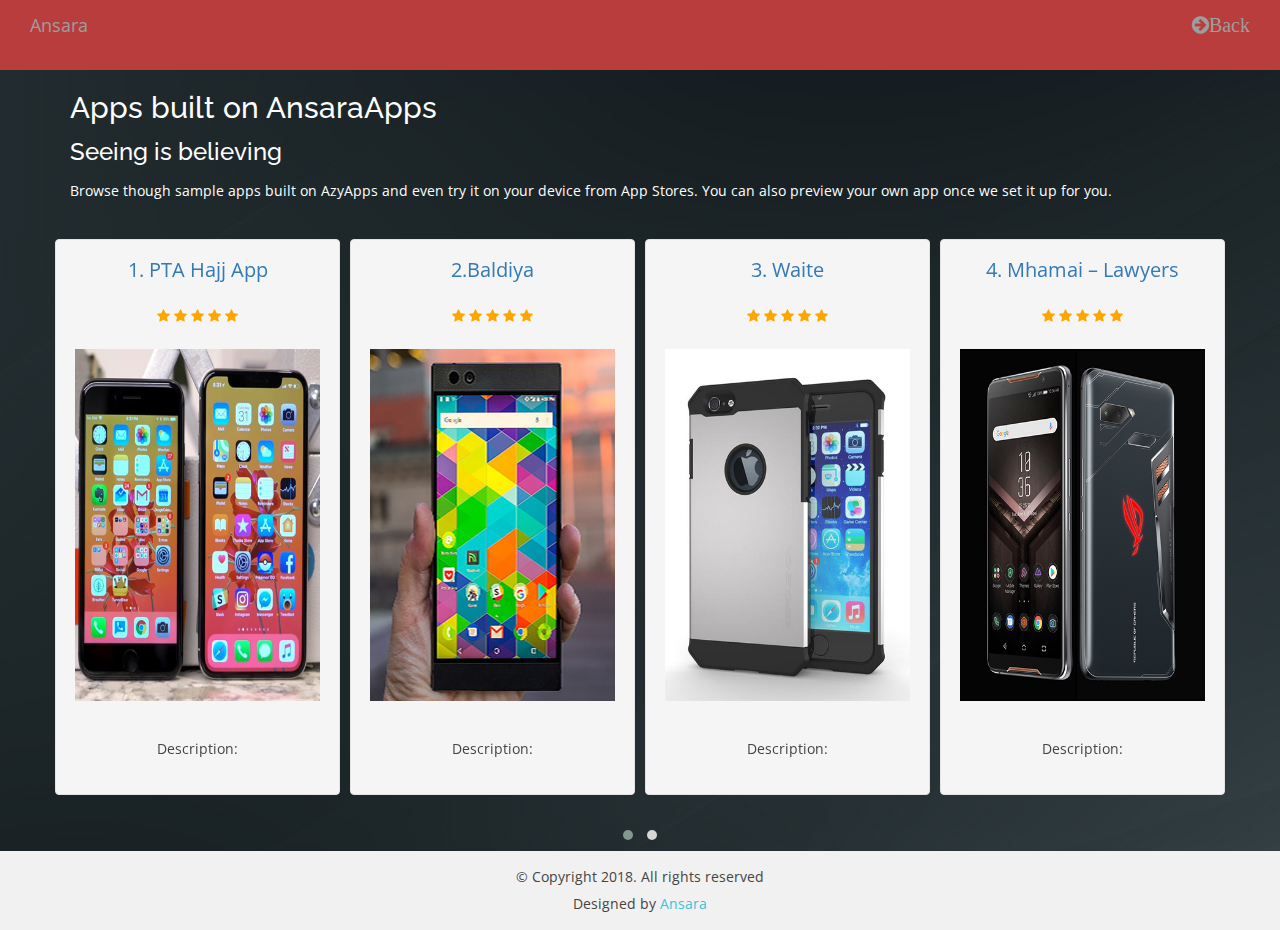
==== app.html @ 1f4edb08 "commit" ====
<!doctype html>
<html lang="en">
<head>
  <meta charset="utf-8">
  <title>Welcome to Ansara</title>
  <meta content="width=device-width, initial-scale=1.0" name="viewport">
  <meta content="" name="keywords">
  <meta content="" name="description">

  <!-- Favicons -->
  <link href="img/favicon1.png" rel="icon">
  <link href="img/a-png-logo.png" rel="a-png-logo">

  <!-- Google Fonts -->
  <link href="https://fonts.googleapis.com/css?family=Open+Sans:300,400,400i,600,700|Raleway:300,400,400i,500,500i,700,800,900" rel="stylesheet">

  <!-- Bootstrap CSS File -->
  <link href="lib/bootstrap/css/bootstrap.min.css" rel="stylesheet">

  <!-- Libraries CSS Files -->
  <link href="lib/nivo-slider/css/nivo-slider.css" rel="stylesheet">
  <link href="lib/owlcarousel/owl.carousel.css" rel="stylesheet">
  <link href="lib/owlcarousel/owl.transitions.css" rel="stylesheet">
  <link href="lib/font-awesome/css/font-awesome.min.css" rel="stylesheet">
  <link href="lib/animate/animate.min.css" rel="stylesheet">
  <link href="lib/venobox/venobox.css" rel="stylesheet">

  <!-- Nivo Slider Theme -->
  <link href="css/nivo-slider-theme.css" rel="stylesheet">

  <!-- Main Stylesheet File -->
  <link href="css/style.css" rel="stylesheet">

  <!-- Responsive Stylesheet File -->
  <link href="css/responsive.css" rel="stylesheet">
  
  <link rel="stylesheet" href="owl.carousel.min.css">
<link rel="stylesheet" href="owl.theme.default.min.css">
<script src="jquery.min.js"></script>
<script src="owl.carousel.min.js"></script>

		    <script>
            $(document).ready(function() {
              var owl = $('.owl-carousel');
              owl.owlCarousel({
                items: 4,
                loop: true,
                margin: 10,
                autoplay: true,
                autoplayTimeout: 1000,
                autoplayHoverPause: true
              });
              $('.play').on('click', function() {
                owl.trigger('play.owl.autoplay', [1000])
              })
              $('.stop').on('click', function() {
                owl.trigger('stop.owl.autoplay')
              })
            })
          </script>
  <!-- =======================================================
    Theme Name: eBusiness
    Theme URL: https://bootstrapmade.com/ebusiness-bootstrap-corporate-template/
    Author: BootstrapMade.com
    License: https://bootstrapmade.com/license/
  ======================================================= -->
  <style>
     .item:hover{
	   height:;
	 }
	 /* Underline From Left */
.hvr-underline-from-left {
  display: inline-block;
  vertical-align: middle;
  -webkit-transform: perspective(1px) translateZ(0);
  transform: perspective(1px) translateZ(0);
  box-shadow: 0 0 1px transparent;
  position: relative;
  overflow: hidden;
}
.hvr-underline-from-left:before {
  content: "";
  position: absolute;
  z-index: -1;
  left: 0;
  right: 100%;
  bottom: 0;
  background: #2098D1;
  height: 4px;
  -webkit-transition-property: right;
  transition-property: right;
  -webkit-transition-duration: 0.3s;
  transition-duration: 0.3s;
  -webkit-transition-timing-function: ease-out;
  transition-timing-function: ease-out;
}
.hvr-underline-from-left:hover:before, .hvr-underline-from-left:focus:before, .hvr-underline-from-left:active:before {
  right: 0;
}
.item:hover{
 background-color:#9c0d0d;
 opacity:0.7;
}

  </style>
</head>

<body data-spy="scroll" data-target="#navbar-example" style="background-image:url(img/background.jpg)">
    
	       <nav class="navbar navbar-inverse" style="border-radius: 0px;background-color:#b93d3d">
  <div class="container-fluid">
    <div class="navbar-header" style="padding-left:30px">
      <button type="button" class="navbar-toggle" data-toggle="collapse" data-target="#myNavbar">
        <span class="icon-bar"></span>
        <span class="icon-bar"></span>
        <span class="icon-bar"></span>                        
      </button>
      <a class="navbar-brand" href="#">Ansara</a>
    </div>
    <div class="collapse navbar-collapse" id="myNavbar">
      
		<ul class="nav navbar-nav navbar-right">
          <li><a href="index.html"><i class="fa fa-arrow-circle-right" style="font-size:20px">Back</i></a></li>
      </ul>
       
    </div>
  </div>
</nav>
			 
		 <br>
		  <div class="container">
		    <div class="row">
			<div class="col-sm-12">
			   <h3 style="color:white">Apps built on AnsaraApps</h3>
			   <h4 style="color:white">Seeing is believing</h4>

               <p style="color:white">Browse though sample apps built on AzyApps and even try it on your device from App Stores. You can also preview your own app once we set it up for you.</p><br>
			   <section id="demos">
      <div class="row">
        <div class="large-12 columns">
          <div class="owl-carousel owl-theme">
            <div class="item well text-center hvr-underline-from-left">
			  <a href="" style="font-size:20px">1. PTA Hajj App</a><br><br>
			  <span class="fa fa-star" style="color:orange"></span>
			  <span class="fa fa-star" style="color:orange"></span>
			  <span class="fa fa-star" style="color:orange"></span>
			  <span class="fa fa-star" style="color:orange"></span>
			  <span class="fa fa-star" style="color:orange"></span>
			  <br><br>
              <h4><img src="img/ph2.jpg" width="200px" width="200px"></h4>
			  <br>
			  <p>Description:</p>
            </div>
            <div class="item well text-center hvr-underline-from-left">
			  <a href="" style="font-size:20px">2.Baldiya</a><br><br>
			  <span class="fa fa-star" style="color:orange"></span>
			  <span class="fa fa-star" style="color:orange"></span>
			  <span class="fa fa-star" style="color:orange"></span>
			  <span class="fa fa-star" style="color:orange"></span>
			  <span class="fa fa-star" style="color:orange"></span>
			  <br><br>
              <h4><img src="img/ph3.jpg" width="200px" width="200px"></h4>
			  <br>
			  <p>Description:</p>
            </div>
			<div class="item well text-center hvr-underline-from-left">
			  <a href="" style="font-size:20px">3. Waite</a><br><br>
			  <span class="fa fa-star" style="color:orange"></span>
			  <span class="fa fa-star" style="color:orange"></span>
			  <span class="fa fa-star" style="color:orange"></span>
			  <span class="fa fa-star" style="color:orange"></span>
			  <span class="fa fa-star" style="color:orange"></span>
			  <br><br>
              <h4><img src="img/ph4.jpg" width="200px" width="200px"></h4>
			  <br>
			  <p>Description:</p>
            </div>
			<div class="item well text-center hvr-underline-from-left">
			  <a href="" style="font-size:20px">4. Mhamai – Lawyers</a><br><br>
			  <span class="fa fa-star" style="color:orange"></span>
			  <span class="fa fa-star" style="color:orange"></span>
			  <span class="fa fa-star" style="color:orange"></span>
			  <span class="fa fa-star" style="color:orange"></span>
			  <span class="fa fa-star" style="color:orange"></span>
			  <br><br>
              <h4><img src="img/ph5.jpg" width="200px" width="200px"></h4>
			  <br>
			  <p>Description:</p>
            </div>
			<div class="item well text-center hvr-underline-from-left">
			  <a href="" style="font-size:20px">5. Pet App</a><br><br>
			  <span class="fa fa-star" style="color:orange"></span>
			  <span class="fa fa-star" style="color:orange"></span>
			  <span class="fa fa-star" style="color:orange"></span>
			  <span class="fa fa-star" style="color:orange"></span>
			  <span class="fa fa-star" style="color:orange"></span>
			  <br><br>
              <h4><img src="img/ph2.jpg" width="200px" width="200px"></h4>
			  <br>
			  <p>Description:</p>
            </div>
			<div class="item well text-center hvr-underline-from-left">
			  <a href="" style="font-size:20px">6. Foodie</a><br><br>
			  <span class="fa fa-star" style="color:orange"></span>
			  <span class="fa fa-star" style="color:orange"></span>
			  <span class="fa fa-star" style="color:orange"></span>
			  <span class="fa fa-star" style="color:orange"></span>
			  <span class="fa fa-star" style="color:orange"></span>
			  <br><br>
              <h4><img src="img/ph2.jpg" width="200px" width="200px"></h4>
			  <br>
			  <p>Description:</p>
            </div>
			<div class="item well text-center hvr-underline-from-left">
			  <a href="" style="font-size:20px">7. Herfy Drive thru </a><br><br>
			  <span class="fa fa-star" style="color:orange"></span>
			  <span class="fa fa-star" style="color:orange"></span>
			  <span class="fa fa-star" style="color:orange"></span>
			  <span class="fa fa-star" style="color:orange"></span>
			  <span class="fa fa-star" style="color:orange"></span>
			  <br><br>
              <h4><img src="img/ph2.jpg" width="200px" width="200px"></h4>
			  <br>
			  <p>Description:</p>
            </div>
			<div class="item well text-center hvr-underline-from-left">
			  <a href="" style="font-size:20px">8. Doctor app</a><br><br>
			  <span class="fa fa-star" style="color:orange"></span>
			  <span class="fa fa-star" style="color:orange"></span>
			  <span class="fa fa-star" style="color:orange"></span>
			  <span class="fa fa-star" style="color:orange"></span>
			  <span class="fa fa-star" style="color:orange"></span>
			  <br><br>
              <h4><img src="img/ph2.jpg" width="200px" width="200px"></h4>
			  <br>
			  <p>Description:</p>
            </div>
			
			
          </div>
			</div>
			</div>

	   </div>
	</div>
	</div>
  
    <div class="footer-area-bottom">
      <div class="container">
        <div class="row">
          <div class="col-md-12 col-sm-12 col-xs-12">
            <div class="copyright text-center">
              <p>
                © Copyright 2018. All rights reserved
              </p>
            </div>
            <div class="credits">
              <!--
                All the links in the footer should remain intact.
                You can delete the links only if you purchased the pro version.
                Licensing information: https://bootstrapmade.com/license/
                Purchase the pro version with working PHP/AJAX contact form: https://bootstrapmade.com/buy/?theme=eBusiness
              -->
              Designed by <a href="">Ansara</a>
            </div>
          </div>
        </div>
      </div>
    </div>
  </footer>

  <a href="#" class="back-to-top"><i class="fa fa-chevron-up"></i></a>

  <!-- JavaScript Libraries -->
  <script src="lib/jquery/jquery.min.js"></script>
  <script src="lib/bootstrap/js/bootstrap.min.js"></script>
  <script src="lib/owlcarousel/owl.carousel.min.js"></script>
  <script src="lib/venobox/venobox.min.js"></script>
  <script src="lib/knob/jquery.knob.js"></script>
  <script src="lib/wow/wow.min.js"></script>
  <script src="lib/parallax/parallax.js"></script>
  <script src="lib/easing/easing.min.js"></script>
  <script src="lib/nivo-slider/js/jquery.nivo.slider.js" type="text/javascript"></script>
  <script src="lib/appear/jquery.appear.js"></script>
  <script src="lib/isotope/isotope.pkgd.min.js"></script>

  <!-- Contact Form JavaScript File -->
  <script src="contactform/contactform.js"></script>

</body>

</html>
---- lib/venobox/venobox.css ----
/* ------ venobox.css --------*/
.vbox-overlay *, .vbox-overlay *:before, .vbox-overlay *:after{
    -webkit-backface-visibility: hidden;
    -webkit-box-sizing:border-box;
    -moz-box-sizing:border-box;
    box-sizing:border-box;

}
.vbox-overlay{
    display: -webkit-flex;
    display: flex;
    -webkit-flex-direction: column;
    flex-direction: column;
    -webkit-justify-content: center;
    justify-content: center;
    -webkit-align-items: center;
    align-items: center;
    position: fixed;
    left: 0;
    top: 0;
    bottom: 0;
    right: 0;
    z-index: 1040;
    -webkit-transform:translateZ(1000px);
    transform: translateZ(1000px);
    transform-style: preserve-3d;
}

/* ----- navigation ----- */
.vbox-title{
    width: 100%;
    height: 40px;
    float: left;
    text-align: center;
    line-height: 28px;
    font-size: 12px;
    padding: 6px 40px;
    overflow: hidden;
    position: fixed;
    display: none;
    left: 0;
    z-index: 1050;
}
.vbox-close{
    cursor: pointer;
    position: fixed;
    top: -1px;
    right: 0;
    width: 50px;
    height: 40px;
    padding: 6px;
    display: block;
    background-position:10px center;
    overflow: hidden;
    font-size: 24px;
    line-height: 1;
    text-align: center;
    z-index: 1050;
}
.vbox-num{
    cursor: pointer;
    position: fixed;
    left: 0;
    height: 40px;
    display: block;
    overflow: hidden;
    line-height: 28px;
    font-size: 12px;
    padding: 6px 10px;
    display: none;
    z-index: 1050;
}
/* ----- navigation ARROWS ----- */
.vbox-next, .vbox-prev{
    position: fixed;
    top: 50%;
    margin-top: -15px;
    overflow: hidden;
    cursor: pointer;
    display: block;
    width: 45px;
    height: 45px;
    z-index: 1050;
}
.vbox-next span, .vbox-prev span{
    position: relative;
    width: 20px;
    height: 20px;
    border: 2px solid transparent;
    border-top-color: #B6B6B6;
    border-right-color: #B6B6B6;
    text-indent: -100px;
    position: absolute;
    top: 8px;
    display: block;
}
.vbox-prev{
    left: 15px;
}
.vbox-next{
    right: 15px;
}
.vbox-prev span{
    left: 10px;
    -ms-transform: rotate(-135deg);
    -webkit-transform: rotate(-135deg);
    transform: rotate(-135deg);
}
.vbox-next span{
    -ms-transform: rotate(45deg);
    -webkit-transform: rotate(45deg);
    transform: rotate(45deg);
    right: 10px;
}
/* ------- inline window ------ */
.vbox-inline{
    width: 420px;
    height: 315px;
    height: 70vh;
    padding: 10px;
    background: #fff;
    margin: 0 auto;
    overflow: auto;
    text-align: left;
}
/* ------- Video & iFrames window ------ */
.venoframe{
    max-width: 100%;
    width: 100%;
    border: none;
    width: 100%;
    height: 260px;
    height: 70vh;
}
.venoframe.vbvid{
    height: 260px;
}
@media (min-width: 768px) {
    .venoframe, .vbox-inline{
        width: 90%;
        height: 360px;
        height: 70vh;
    }
    .venoframe.vbvid{
        width: 640px;
        height: 360px;
    }
}
@media (min-width: 992px) {
    .venoframe, .vbox-inline{
        max-width: 1200px;
        width: 80%;
        height: 540px;
        height: 70vh;
    }
    .venoframe.vbvid{
        width: 960px;
        height: 540px;
    }
}
/*
Please do NOT edit this part!
or at least read this note: http://i.imgur.com/7C0ws9e.gif
*/
.vbox-open{
    overflow: hidden;
}
.vbox-container{
    position: absolute;
    left: 0;
    right: 0;
    top: 0;
    bottom: 0;
    overflow-x: hidden;
    overflow-y: scroll;
    overflow-scrolling: touch;
    -webkit-overflow-scrolling: touch;
    z-index: 20;
    max-height: 100%;

}

.vbox-content{
    text-align: center;
    float: left;
    width: 100%;
    position: relative;
    overflow: hidden;
    padding: 20px 10px;
}
.vbox-container img{
    max-width: 100%;
    height: auto;
}
.figlio{
    box-shadow: 0 0 12px rgba(0,0,0,0.19), 0 6px 6px rgba(0,0,0,0.23);
    max-width: 100%;
    text-align: initial;
}
img.figlio{
    -webkit-user-select: none;
-khtml-user-select: none;
-moz-user-select: none;
-o-user-select: none;
user-select: none;
}
.vbox-content.swipe-left{
    margin-left: -200px !important;
}
.vbox-content.swipe-right{
    margin-left: 200px !important;
}
.animated{
    webkit-transition: margin 300ms ease-out;
    transition: margin 300ms ease-out;
}
.animate-in{
    opacity: 1;
}
.animate-out{
    opacity: 0;
}
/* ---------- preloader ----------
 * SPINKIT
 * http://tobiasahlin.com/spinkit/
-------------------------------- */
.sk-double-bounce,.sk-rotating-plane{width:40px;height:40px;margin:40px auto}.sk-rotating-plane{background-color:#333;-webkit-animation:sk-rotatePlane 1.2s infinite ease-in-out;animation:sk-rotatePlane 1.2s infinite ease-in-out}@-webkit-keyframes sk-rotatePlane{0%{-webkit-transform:perspective(120px) rotateX(0) rotateY(0);transform:perspective(120px) rotateX(0) rotateY(0)}50%{-webkit-transform:perspective(120px) rotateX(-180.1deg) rotateY(0);transform:perspective(120px) rotateX(-180.1deg) rotateY(0)}100%{-webkit-transform:perspective(120px) rotateX(-180deg) rotateY(-179.9deg);transform:perspective(120px) rotateX(-180deg) rotateY(-179.9deg)}}@keyframes sk-rotatePlane{0%{-webkit-transform:perspective(120px) rotateX(0) rotateY(0);transform:perspective(120px) rotateX(0) rotateY(0)}50%{-webkit-transform:perspective(120px) rotateX(-180.1deg) rotateY(0);transform:perspective(120px) rotateX(-180.1deg) rotateY(0)}100%{-webkit-transform:perspective(120px) rotateX(-180deg) rotateY(-179.9deg);transform:perspective(120px) rotateX(-180deg) rotateY(-179.9deg)}}.sk-double-bounce{position:relative}.sk-double-bounce .sk-child{width:100%;height:100%;border-radius:50%;background-color:#333;opacity:.6;position:absolute;top:0;left:0;-webkit-animation:sk-doubleBounce 2s infinite ease-in-out;animation:sk-doubleBounce 2s infinite ease-in-out}.sk-chasing-dots .sk-child,.sk-spinner-pulse,.sk-three-bounce .sk-child{background-color:#333;border-radius:100%}.sk-double-bounce .sk-double-bounce2{-webkit-animation-delay:-1s;animation-delay:-1s}@-webkit-keyframes sk-doubleBounce{0%,100%{-webkit-transform:scale(0);transform:scale(0)}50%{-webkit-transform:scale(1);transform:scale(1)}}@keyframes sk-doubleBounce{0%,100%{-webkit-transform:scale(0);transform:scale(0)}50%{-webkit-transform:scale(1);transform:scale(1)}}.sk-wave{margin:40px auto;width:50px;height:40px;text-align:center;font-size:10px}.sk-wave .sk-rect{background-color:#333;height:100%;width:6px;display:inline-block;-webkit-animation:sk-waveStretchDelay 1.2s infinite ease-in-out;animation:sk-waveStretchDelay 1.2s infinite ease-in-out}.sk-wave .sk-rect1{-webkit-animation-delay:-1.2s;animation-delay:-1.2s}.sk-wave .sk-rect2{-webkit-animation-delay:-1.1s;animation-delay:-1.1s}.sk-wave .sk-rect3{-webkit-animation-delay:-1s;animation-delay:-1s}.sk-wave .sk-rect4{-webkit-animation-delay:-.9s;animation-delay:-.9s}.sk-wave .sk-rect5{-webkit-animation-delay:-.8s;animation-delay:-.8s}@-webkit-keyframes sk-waveStretchDelay{0%,100%,40%{-webkit-transform:scaleY(.4);transform:scaleY(.4)}20%{-webkit-transform:scaleY(1);transform:scaleY(1)}}@keyframes sk-waveStretchDelay{0%,100%,40%{-webkit-transform:scaleY(.4);transform:scaleY(.4)}20%{-webkit-transform:scaleY(1);transform:scaleY(1)}}.sk-wandering-cubes{margin:40px auto;width:40px;height:40px;position:relative}.sk-wandering-cubes .sk-cube{background-color:#333;width:10px;height:10px;position:absolute;top:0;left:0;-webkit-animation:sk-wanderingCube 1.8s ease-in-out -1.8s infinite both;animation:sk-wanderingCube 1.8s ease-in-out -1.8s infinite both}.sk-chasing-dots,.sk-spinner-pulse{width:40px;height:40px;margin:40px auto}.sk-wandering-cubes .sk-cube2{-webkit-animation-delay:-.9s;animation-delay:-.9s}@-webkit-keyframes sk-wanderingCube{0%{-webkit-transform:rotate(0);transform:rotate(0)}25%{-webkit-transform:translateX(30px) rotate(-90deg) scale(.5);transform:translateX(30px) rotate(-90deg) scale(.5)}50%{-webkit-transform:translateX(30px) translateY(30px) rotate(-179deg);transform:translateX(30px) translateY(30px) rotate(-179deg)}50.1%{-webkit-transform:translateX(30px) translateY(30px) rotate(-180deg);transform:translateX(30px) translateY(30px) rotate(-180deg)}75%{-webkit-transform:translateX(0) translateY(30px) rotate(-270deg) scale(.5);transform:translateX(0) translateY(30px) rotate(-270deg) scale(.5)}100%{-webkit-transform:rotate(-360deg);transform:rotate(-360deg)}}@keyframes sk-wanderingCube{0%{-webkit-transform:rotate(0);transform:rotate(0)}25%{-webkit-transform:translateX(30px) rotate(-90deg) scale(.5);transform:translateX(30px) rotate(-90deg) scale(.5)}50%{-webkit-transform:translateX(30px) translateY(30px) rotate(-179deg);transform:translateX(30px) translateY(30px) rotate(-179deg)}50.1%{-webkit-transform:translateX(30px) translateY(30px) rotate(-180deg);transform:translateX(30px) translateY(30px) rotate(-180deg)}75%{-webkit-transform:translateX(0) translateY(30px) rotate(-270deg) scale(.5);transform:translateX(0) translateY(30px) rotate(-270deg) scale(.5)}100%{-webkit-transform:rotate(-360deg);transform:rotate(-360deg)}}.sk-spinner-pulse{-webkit-animation:sk-pulseScaleOut 1s infinite ease-in-out;animation:sk-pulseScaleOut 1s infinite ease-in-out}@-webkit-keyframes sk-pulseScaleOut{0%{-webkit-transform:scale(0);transform:scale(0)}100%{-webkit-transform:scale(1);transform:scale(1);opacity:0}}@keyframes sk-pulseScaleOut{0%{-webkit-transform:scale(0);transform:scale(0)}100%{-webkit-transform:scale(1);transform:scale(1);opacity:0}}.sk-chasing-dots{position:relative;text-align:center;-webkit-animation:sk-chasingDotsRotate 2s infinite linear;animation:sk-chasingDotsRotate 2s infinite linear}.sk-chasing-dots .sk-child{width:60%;height:60%;display:inline-block;position:absolute;top:0;-webkit-animation:sk-chasingDotsBounce 2s infinite ease-in-out;animation:sk-chasingDotsBounce 2s infinite ease-in-out}.sk-chasing-dots .sk-dot2{top:auto;bottom:0;-webkit-animation-delay:-1s;animation-delay:-1s}@-webkit-keyframes sk-chasingDotsRotate{100%{-webkit-transform:rotate(360deg);transform:rotate(360deg)}}@keyframes sk-chasingDotsRotate{100%{-webkit-transform:rotate(360deg);transform:rotate(360deg)}}@-webkit-keyframes sk-chasingDotsBounce{0%,100%{-webkit-transform:scale(0);transform:scale(0)}50%{-webkit-transform:scale(1);transform:scale(1)}}@keyframes sk-chasingDotsBounce{0%,100%{-webkit-transform:scale(0);transform:scale(0)}50%{-webkit-transform:scale(1);transform:scale(1)}}.sk-three-bounce{margin:40px auto;width:80px;text-align:center}.sk-three-bounce .sk-child{width:20px;height:20px;display:inline-block;-webkit-animation:sk-three-bounce 1.4s ease-in-out 0s infinite both;animation:sk-three-bounce 1.4s ease-in-out 0s infinite both}.sk-circle .sk-child:before,.sk-fading-circle .sk-circle:before{display:block;border-radius:100%;content:'';background-color:#333}.sk-three-bounce .sk-bounce1{-webkit-animation-delay:-.32s;animation-delay:-.32s}.sk-three-bounce .sk-bounce2{-webkit-animation-delay:-.16s;animation-delay:-.16s}@-webkit-keyframes sk-three-bounce{0%,100%,80%{-webkit-transform:scale(0);transform:scale(0)}40%{-webkit-transform:scale(1);transform:scale(1)}}@keyframes sk-three-bounce{0%,100%,80%{-webkit-transform:scale(0);transform:scale(0)}40%{-webkit-transform:scale(1);transform:scale(1)}}.sk-circle{margin:40px auto;width:40px;height:40px;position:relative}.sk-circle .sk-child{width:100%;height:100%;position:absolute;left:0;top:0}.sk-circle .sk-child:before{margin:0 auto;width:15%;height:15%;-webkit-animation:sk-circleBounceDelay 1.2s infinite ease-in-out both;animation:sk-circleBounceDelay 1.2s infinite ease-in-out both}.sk-circle .sk-circle2{-webkit-transform:rotate(30deg);-ms-transform:rotate(30deg);transform:rotate(30deg)}.sk-circle .sk-circle3{-webkit-transform:rotate(60deg);-ms-transform:rotate(60deg);transform:rotate(60deg)}.sk-circle .sk-circle4{-webkit-transform:rotate(90deg);-ms-transform:rotate(90deg);transform:rotate(90deg)}.sk-circle .sk-circle5{-webkit-transform:rotate(120deg);-ms-transform:rotate(120deg);transform:rotate(120deg)}.sk-circle .sk-circle6{-webkit-transform:rotate(150deg);-ms-transform:rotate(150deg);transform:rotate(150deg)}.sk-circle .sk-circle7{-webkit-transform:rotate(180deg);-ms-transform:rotate(180deg);transform:rotate(180deg)}.sk-circle .sk-circle8{-webkit-transform:rotate(210deg);-ms-transform:rotate(210deg);transform:rotate(210deg)}.sk-circle .sk-circle9{-webkit-transform:rotate(240deg);-ms-transform:rotate(240deg);transform:rotate(240deg)}.sk-circle .sk-circle10{-webkit-transform:rotate(270deg);-ms-transform:rotate(270deg);transform:rotate(270deg)}.sk-circle .sk-circle11{-webkit-transform:rotate(300deg);-ms-transform:rotate(300deg);transform:rotate(300deg)}.sk-circle .sk-circle12{-webkit-transform:rotate(330deg);-ms-transform:rotate(330deg);transform:rotate(330deg)}.sk-circle .sk-circle2:before{-webkit-animation-delay:-1.1s;animation-delay:-1.1s}.sk-circle .sk-circle3:before{-webkit-animation-delay:-1s;animation-delay:-1s}.sk-circle .sk-circle4:before{-webkit-animation-delay:-.9s;animation-delay:-.9s}.sk-circle .sk-circle5:before{-webkit-animation-delay:-.8s;animation-delay:-.8s}.sk-circle .sk-circle6:before{-webkit-animation-delay:-.7s;animation-delay:-.7s}.sk-circle .sk-circle7:before{-webkit-animation-delay:-.6s;animation-delay:-.6s}.sk-circle .sk-circle8:before{-webkit-animation-delay:-.5s;animation-delay:-.5s}.sk-circle .sk-circle9:before{-webkit-animation-delay:-.4s;animation-delay:-.4s}.sk-circle .sk-circle10:before{-webkit-animation-delay:-.3s;animation-delay:-.3s}.sk-circle .sk-circle11:before{-webkit-animation-delay:-.2s;animation-delay:-.2s}.sk-circle .sk-circle12:before{-webkit-animation-delay:-.1s;animation-delay:-.1s}@-webkit-keyframes sk-circleBounceDelay{0%,100%,80%{-webkit-transform:scale(0);transform:scale(0)}40%{-webkit-transform:scale(1);transform:scale(1)}}@keyframes sk-circleBounceDelay{0%,100%,80%{-webkit-transform:scale(0);transform:scale(0)}40%{-webkit-transform:scale(1);transform:scale(1)}}.sk-cube-grid{width:40px;height:40px;margin:40px auto}.sk-cube-grid .sk-cube{width:33.33%;height:33.33%;background-color:#333;float:left;-webkit-animation:sk-cubeGridScaleDelay 1.3s infinite ease-in-out;animation:sk-cubeGridScaleDelay 1.3s infinite ease-in-out}.sk-cube-grid .sk-cube1{-webkit-animation-delay:.2s;animation-delay:.2s}.sk-cube-grid .sk-cube2{-webkit-animation-delay:.3s;animation-delay:.3s}.sk-cube-grid .sk-cube3{-webkit-animation-delay:.4s;animation-delay:.4s}.sk-cube-grid .sk-cube4{-webkit-animation-delay:.1s;animation-delay:.1s}.sk-cube-grid .sk-cube5{-webkit-animation-delay:.2s;animation-delay:.2s}.sk-cube-grid .sk-cube6{-webkit-animation-delay:.3s;animation-delay:.3s}.sk-cube-grid .sk-cube7{-webkit-animation-delay:0ms;animation-delay:0ms}.sk-cube-grid .sk-cube8{-webkit-animation-delay:.1s;animation-delay:.1s}.sk-cube-grid .sk-cube9{-webkit-animation-delay:.2s;animation-delay:.2s}@-webkit-keyframes sk-cubeGridScaleDelay{0%,100%,70%{-webkit-transform:scale3D(1,1,1);transform:scale3D(1,1,1)}35%{-webkit-transform:scale3D(0,0,1);transform:scale3D(0,0,1)}}@keyframes sk-cubeGridScaleDelay{0%,100%,70%{-webkit-transform:scale3D(1,1,1);transform:scale3D(1,1,1)}35%{-webkit-transform:scale3D(0,0,1);transform:scale3D(0,0,1)}}.sk-fading-circle{margin:40px auto;width:40px;height:40px;position:relative}.sk-fading-circle .sk-circle{width:100%;height:100%;position:absolute;left:0;top:0}.sk-fading-circle .sk-circle:before{margin:0 auto;width:15%;height:15%;-webkit-animation:sk-circleFadeDelay 1.2s infinite ease-in-out both;animation:sk-circleFadeDelay 1.2s infinite ease-in-out both}.sk-fading-circle .sk-circle2{-webkit-transform:rotate(30deg);-ms-transform:rotate(30deg);transform:rotate(30deg)}.sk-fading-circle .sk-circle3{-webkit-transform:rotate(60deg);-ms-transform:rotate(60deg);transform:rotate(60deg)}.sk-fading-circle .sk-circle4{-webkit-transform:rotate(90deg);-ms-transform:rotate(90deg);transform:rotate(90deg)}.sk-fading-circle .sk-circle5{-webkit-transform:rotate(120deg);-ms-transform:rotate(120deg);transform:rotate(120deg)}.sk-fading-circle .sk-circle6{-webkit-transform:rotate(150deg);-ms-transform:rotate(150deg);transform:rotate(150deg)}.sk-fading-circle .sk-circle7{-webkit-transform:rotate(180deg);-ms-transform:rotate(180deg);transform:rotate(180deg)}.sk-fading-circle .sk-circle8{-webkit-transform:rotate(210deg);-ms-transform:rotate(210deg);transform:rotate(210deg)}.sk-fading-circle .sk-circle9{-webkit-transform:rotate(240deg);-ms-transform:rotate(240deg);transform:rotate(240deg)}.sk-fading-circle .sk-circle10{-webkit-transform:rotate(270deg);-ms-transform:rotate(270deg);transform:rotate(270deg)}.sk-fading-circle .sk-circle11{-webkit-transform:rotate(300deg);-ms-transform:rotate(300deg);transform:rotate(300deg)}.sk-fading-circle .sk-circle12{-webkit-transform:rotate(330deg);-ms-transform:rotate(330deg);transform:rotate(330deg)}.sk-fading-circle .sk-circle2:before{-webkit-animation-delay:-1.1s;animation-delay:-1.1s}.sk-fading-circle .sk-circle3:before{-webkit-animation-delay:-1s;animation-delay:-1s}.sk-fading-circle .sk-circle4:before{-webkit-animation-delay:-.9s;animation-delay:-.9s}.sk-fading-circle .sk-circle5:before{-webkit-animation-delay:-.8s;animation-delay:-.8s}.sk-fading-circle .sk-circle6:before{-webkit-animation-delay:-.7s;animation-delay:-.7s}.sk-fading-circle .sk-circle7:before{-webkit-animation-delay:-.6s;animation-delay:-.6s}.sk-fading-circle .sk-circle8:before{-webkit-animation-delay:-.5s;animation-delay:-.5s}.sk-fading-circle .sk-circle9:before{-webkit-animation-delay:-.4s;animation-delay:-.4s}.sk-fading-circle .sk-circle10:before{-webkit-animation-delay:-.3s;animation-delay:-.3s}.sk-fading-circle .sk-circle11:before{-webkit-animation-delay:-.2s;animation-delay:-.2s}.sk-fading-circle .sk-circle12:before{-webkit-animation-delay:-.1s;animation-delay:-.1s}@-webkit-keyframes sk-circleFadeDelay{0%,100%,39%{opacity:0}40%{opacity:1}}@keyframes sk-circleFadeDelay{0%,100%,39%{opacity:0}40%{opacity:1}}.sk-folding-cube{margin:40px auto;width:40px;height:40px;position:relative;-webkit-transform:rotateZ(45deg);transform:rotateZ(45deg)}.sk-folding-cube .sk-cube{float:left;width:50%;height:50%;position:relative;-webkit-transform:scale(1.1);-ms-transform:scale(1.1);transform:scale(1.1)}.sk-folding-cube .sk-cube:before{content:'';position:absolute;top:0;left:0;width:100%;height:100%;background-color:#333;-webkit-animation:sk-foldCubeAngle 2.4s infinite linear both;animation:sk-foldCubeAngle 2.4s infinite linear both;-webkit-transform-origin:100% 100%;-ms-transform-origin:100% 100%;transform-origin:100% 100%}.sk-folding-cube .sk-cube2{-webkit-transform:scale(1.1) rotateZ(90deg);transform:scale(1.1) rotateZ(90deg)}.sk-folding-cube .sk-cube3{-webkit-transform:scale(1.1) rotateZ(180deg);transform:scale(1.1) rotateZ(180deg)}.sk-folding-cube .sk-cube4{-webkit-transform:scale(1.1) rotateZ(270deg);transform:scale(1.1) rotateZ(270deg)}.sk-folding-cube .sk-cube2:before{-webkit-animation-delay:.3s;animation-delay:.3s}.sk-folding-cube .sk-cube3:before{-webkit-animation-delay:.6s;animation-delay:.6s}.sk-folding-cube .sk-cube4:before{-webkit-animation-delay:.9s;animation-delay:.9s}@-webkit-keyframes sk-foldCubeAngle{0%,10%{-webkit-transform:perspective(140px) rotateX(-180deg);transform:perspective(140px) rotateX(-180deg);opacity:0}25%,75%{-webkit-transform:perspective(140px) rotateX(0);transform:perspective(140px) rotateX(0);opacity:1}100%,90%{-webkit-transform:perspective(140px) rotateY(180deg);transform:perspective(140px) rotateY(180deg);opacity:0}}@keyframes sk-foldCubeAngle{0%,10%{-webkit-transform:perspective(140px) rotateX(-180deg);transform:perspective(140px) rotateX(-180deg);opacity:0}25%,75%{-webkit-transform:perspective(140px) rotateX(0);transform:perspective(140px) rotateX(0);opacity:1}100%,90%{-webkit-transform:perspective(140px) rotateY(180deg);transform:perspective(140px) rotateY(180deg);opacity:0}}
---- css/nivo-slider-theme.css ----
/*
Skin Name: Nivo Slider Default Theme
Skin URI: http://nivo.dev7studios.com
Description: The default skin for the Nivo Slider.
Version: 1.3
Author: Gilbert Pellegrom
Author URI: http://dev7studios.com
Supports Thumbs: true
*/


.slider-area {
  color: #fff;
  position: relative;
  text-align: center;
}

.slider-content {
  padding: 180px 60px;
}

.nivo-caption::after {
  background: #444 none repeat scroll 0 0;
  content: "";
  height: 100%;
  left: 0;
  opacity: 0.2;
  position: absolute;
  top: 0;
  width: 100%;
  z-index: -1;
}

.layer-1-2 {
  margin: 20px 0;
}

.layer-1-1 h2 {
  color: #fff;
  font-size: 32px;
  font-weight: 700;
}

.layer-1-2 h1 {
  color: #fff;
  font-size: 50px;
  font-weight: 700;
  line-height: 60px;
}

.layer-1-3 {
  margin: 50px 0 0;
}

.layer-1-3 a.ready-btn {
  border: 1px solid #fff;
  border-radius: 30px;
  color: #fff;
  cursor: pointer;
  display: inline-block;
  font-size: 17px;
  font-weight: 600;
  margin-top: 30px;
  padding: 10px 20px;
  text-align: center;
  text-transform: uppercase;
  transition: all 0.4s ease 0s;
  z-index: 222;
}

.layer-1-3 a.ready-btn:hover {
  color: #fff;
  background: #3EC1D5;
  border: 1px solid #3EC1D5;
  text-decoration: none;
}

.ready-btn.right-btn {
  margin-right: 15px;
  background: #3EC1D5;
  border: 1px solid #3EC1D5 !important;
}

.ready-btn.right-btn:hover {
  background: transparent !important;
  border: 1px solid #fff !important;
}

.nivo-controlNav {
  bottom: 0;
  left: 0;
  position: absolute;
  right: 0;
  z-index: 8;
}

.nivo-directionNav {
  display: block;
}

.nivo-controlNav a {
  background: transparent none repeat scroll 0 0;
  border: 2px solid #fff;
  box-shadow: none;
  display: inline-block;
  font-size: 0;
  height: 2px;
  margin: 5px 3px;
  opacity: 1;
  text-align: center;
  text-indent: inherit;
  vertical-align: top;
  width: 20px;
}

.nivo-controlNav a:hover, .nivo-controlNav a.active {
  background: #fff none repeat scroll 0 0;
  border-color: #3EC1D5;
  -moz-transform: rotate(180deg);
  -webkit-transform: rotate(180deg);
  -o-transform: rotate(180deg);
  -ms-transform: rotate(180deg);
}

/* Normal desktop :992px. */

@media (min-width: 1400px) and (max-width:1920px) {
  .slider-content {
    padding: 340px 0;
  }
}

/* Normal desktop :992px. */

@media (min-width: 992px) and (max-width: 1169px) {
  .slider-content {
    padding: 144px 0;
  }
}

/* Tablet desktop :768px. */

@media (min-width: 768px) and (max-width: 991px) {
  .slider-content {
    padding: 93px 0;
  }
  .layer-1-2 h1 {
    font-size: 22px;
    line-height: 24px;
  }
  .layer-1-3 a.ready-btn {
    font-size: 14px;
    margin-top: 20px;
    padding: 10px 20px;
  }
}

@media (max-width: 767px) {
  .nivo-directionNav {
    display: none;
  }
  .slider-content {
    padding: 46px 0px;
  }
  .layer-1-2 {
    margin: 10px 0;
  }
  .layer-1-1 h2 {
    font-size: 14px;
    line-height: 16px;
  }
  .layer-1-2 h1 {
    font-size: 14px;
    line-height: 16px;
  }
  .layer-1-3 a.ready-btn {
    font-size: 12px;
    margin-top: 10px;
    padding: 8px 10px;
  }
  .layer-1-3 {
    margin: 10px 0 0;
  }
  .nivo-controlNav {
    bottom: -8px;
  }
}

@media only screen and (min-width: 480px) and (max-width: 767px) {
  .slider-content {
    padding: 70px 0px;
  }
  .layer-1-1 h2, .layer-1-2 h1 {
    font-size: 24px;
    line-height: 30px;
  }
}

/* -------------------------------------
preview-1
---------------------------------------- */

.preview-1 .nivoSlider {
  position: relative;
  background: url(../lib/nivo-slider/img/loading.gif) no-repeat 50% 50%;
}

.preview-1 .nivoSlider img {
  position: absolute;
  top: 0px;
  left: 0px;
  display: none;
}

.preview-1 .nivoSlider a {
  border: 0;
  display: block;
}

.preview-1 .nivo-controlNav {
  text-align: center;
  padding: 20px 0;
}

.preview-1 .nivo-controlNav a {
  display: inline-block;
  width: 22px;
  height: 22px;
  background: url(../lib/nivo-slider/img/bullets.png) no-repeat;
  text-indent: -9999px;
  border: 0;
  margin: 0 2px;
}

.preview-1 .nivo-controlNav a.active {
  background-position: 0 -22px;
}

.preview-1 .nivo-directionNav a {
  display: block;
  width: 30px;
  height: 30px;
  background: url(../lib/nivo-slider/img/arrows.png) no-repeat;
  text-indent: -9999px;
  border: 0;
  opacity: 0;
  -webkit-transition: all 200ms ease-in-out;
  -moz-transition: all 200ms ease-in-out;
  -o-transition: all 200ms ease-in-out;
  transition: all 200ms ease-in-out;
}

.preview-1:hover .nivo-directionNav a {
  opacity: 1;
}

.nivo-prevNav {
  left: 15px;
}

.nivo-nextNav {
  right: 15px;
}

.preview-1 a.nivo-nextNav {
  background-position: -30px 0;
}


.preview-1 .nivo-caption {
  font-family: Helvetica, Arial, sans-serif;
}

.preview-1 .nivo-caption a {
  color: #fff;
  border-bottom: 1px dotted #fff;
}

.preview-1 .nivo-caption a:hover {
  color: #fff;
}

.preview-1 .nivo-controlNav.nivo-thumbs-enabled {
  width: 100%;
}

.preview-1 .nivo-controlNav.nivo-thumbs-enabled a {
  width: auto;
  height: auto;
  background: none;
  margin-bottom: 5px;
}

.preview-1 .nivo-controlNav.nivo-thumbs-enabled img {
  display: block;
  width: 120px;
  height: auto;
}

.preview-1 .nivo-controlNav {
  position: relative;
  z-index: 99999;
  bottom: 68px;
}

.preview-1 .nivo-controlNav a {
  border: 5px solid #fff;
  display: inline-block;
  height: 18px;
  margin: 0 5px;
  text-indent: -9999px;
  width: 18px;
  line-height: 8px;
  background: #3c3c3c;
  cursor: pointer;
  position: relative;
  z-index: 9;
  border-radius: 100%;
  opacity: 0;
  z-index: -999;
}

.preview-1:hover .nivo-controlNav a {
  opacity: 1;
  z-index: 999999;
}

.preview-1 .nivo-controlNav a:hover, .preview-1 .nivo-controlNav a.active {
  background: #000;
  cursor: pointer;
}

/* -------------------------------------
preview-2
---------------------------------------- */

.preview-2 .nivoSlider:hover .nivo-directionNav a.nivo-prevNav {
  left: 50px;
}

.preview-2 .nivoSlider:hover .nivo-directionNav a.nivo-nextNav {
  right: 50px;
}

.preview-2 .nivoSlider .nivo-directionNav a.nivo-prevNav {
  font-size: 0;
}

.preview-2 .nivoSlider .nivo-directionNav a.nivo-nextNav {
  font-size: 0;
}

.preview-2 .nivo-directionNav a.nivo-prevNav::before {
  background: rgba(0, 0, 0, 0) none repeat scroll 0 0;
  color: #ffffff;
  content: "";
  cursor: pointer;
  font: 300 50px/50px FontAwesome;
  position: absolute;
  text-align: center;
  top: 50%;
  transition: all 300ms ease-in 0s;
  z-index: 9;
  font-weight: 100;
  left: 0px;
  width: 50px;
  border: 1px solid #fff;
  border-radius: 50%;
  font-size: 30px;
}

.preview-2 .nivo-directionNav a.nivo-nextNav:hover:before, .preview-2 .nivo-directionNav a.nivo-prevNav:hover:before {
  border-color: #3EC1D5;
  color: #fff;
  background: #3EC1D5;
}

.preview-2 .nivo-directionNav a.nivo-nextNav::before {
  background: rgba(0, 0, 0, 0) none repeat scroll 0 0;
  border: 1px solid #fff;
  border-radius: 50%;
  color: #ffffff;
  content: "";
  cursor: pointer;
  font: 100 30px/50px FontAwesome;
  height: 50px;
  position: absolute;
  right: 0px;
  text-align: center;
  top: 50%;
  transition: all 300ms ease-in 0s;
  width: 50px;
  z-index: 9;
  font-size: 30px;
}

.niceties.preview-2 {
  position: relative;
  height: 100%;
}
---- css/style.css ----
/*
  Theme Name: eBusiness
  Theme URL: https://bootstrapmade.com/ebusiness-bootstrap-corporate-template/
  Author: BootstrapMade.com
  License: https://bootstrapmade.com/license/
*/

/*-----------------------------------------------------------------------------------
   CSS INDEX
  ===================

  1. Theme Default CSS (body, link color, section etc)
  2. Header Area
   2.1 Stick menu Area
  3. About Area
  4.Services Area
  5.Skill Area
  6.Faq Area
  7.Wellcome Area
  8.Team Area
  9.Review Area
  10.Portfolio Area
  11. Pricing Table
  12. Testimonials area
  13. Review Area
  14. Quote area
  15.Footer Area
  16.Home Page-2 Area
  17.Home Page 3  CSS
  18.Blog CSS
  17.Blog Details CSS

-----------------------------------------------------------------------------------*/

/*----------------------------------------*/
/*  1.  Theme default CSS
/*----------------------------------------*/

html, body {
  height: 100%;
}

.floatleft {
  float: left;
}

.floatright {
  float: right;
}

.alignleft {
  float: left;
  margin-right: 15px;
  margin-bottom: 15px;
}

.alignright {
  float: right;
  margin-left: 15px;
  margin-bottom: 15px;
}

.aligncenter {
  display: block;
  margin: 0 auto 15px;
}

a:focus {
  outline: 0px solid;
}

img {
  max-width: 100%;
  height: auto;
}

.fix {
  overflow: hidden;
}

p {
  margin: 0 0 15px;
  color: #444;
}

h1, h2, h3, h4, h5, h6 {
  font-family: 'Raleway', sans-serif;
  margin: 0 0 15px;
  color: #444;
  font-weight: 500;
}

h1 {
  font-size: 48px;
  line-height: 50px;
}

h2 {
  font-size: 38px;
  line-height: 40px;
}

h3 {
  font-size: 30px;
  line-height: 32px;
}

h4 {
  font-size: 24px;
  line-height: 26px;
}

h5 {
  font-size: 20px;
  line-height: 22px;
}

h6 {
  font-size: 16px;
  line-height: 20px;
}

a {
  transition: all 0.3s ease 0s;
  text-decoration: none;
}

a:hover {
  color: #3EC1D5;
  text-decoration: none;
}

a:active, a:hover {
  outline: 0 none;
}

body {
  background: #fff none repeat scroll 0 0;
  color: #444;
  font-family: 'Open Sans', sans-serif;
  font-size: 14px;
  text-align: left;
  overflow-x: hidden;
  line-height: 22px;
}

/* Back to top button */
.back-to-top {
  position: fixed;
  display: none;
  background: #3EC1D5;
  color: #fff;
  padding: 6px 12px 9px 12px;
  font-size: 16px;
  border-radius: 2px;
  right: 15px;
  bottom: 15px;
  transition: background 0.5s;
}

@media (max-width: 768px) {
  .back-to-top {
    bottom: 15px;
  }
}

.back-to-top:focus {
  background: #3EC1D5;
  color: #fff;
  outline: none;
}

.back-to-top:hover {
  background: #3cd6ed;
  color: #fff;
}

.clear {
  clear: both;
}

ul {
  list-style: outside none none;
  margin: 0;
  padding: 0;
}

input, select, textarea, input[type="text"], input[type="date"], input[type="url"], input[type="email"], input[type="password"], input[type="tel"], button, button[type="submit"] {
  -moz-appearance: none;
  box-shadow: none !important;
}

div#preloader {
  position: fixed;
  left: 0;
  top: 0;
  z-index: 99999;
  width: 100%;
  height: 100%;
  overflow: visible;
  background: #fff url('../img/preloader.gif') no-repeat center center;
}

::-moz-selection {
  background: #3EC1D5;
  text-shadow: none;
}

::selection {
  background: #3EC1D5;
  text-shadow: none;
}

.area-padding {
  padding: 70px 0px 80px;
}

.area-padding-2 {
  padding: 70px 0px 50px;
}

.padding-2 {
  padding-bottom: 90px;
}

.section-headline h2 {
  display: inline-block;
  font-size: 40px;
  font-weight: 600;
  margin-bottom: 70px;
  position: relative;
  text-transform: capitalize;
}

.section-headline h2::after {
  border: 1px solid #333;
  bottom: -20px;
  content: "";
  left: 0;
  margin: 0 auto;
  position: absolute;
  right: 0;
  width: 40%;
}

.sec-head {
  display: inline-block;
  font-size: 17px;
  font-weight: 600;
  margin-bottom: 0;
  padding: 0 0 10px;
  text-transform: uppercase;
  transition: all 0.4s ease 0s;
}

/*--------------------------------*/

/*  2. Header top Area
/*--------------------------------*/

.header-area {
  position: absolute;
  top: 0;
  left: 0;
  width: 100%;
  height: auto;
  background: rgba(0, 0, 0, 0.40);
  z-index: 9;
}

.navbar-header a.navbar-brand {
  display: inline-block;
  height: 70px;
  padding: 15px 0;
}

.main-menu ul.navbar-nav li {
  display: inline-block;
  padding: 0px 13px;
}

.main-menu ul.navbar-nav li a {
  background: rgba(0, 0, 0, 0) none repeat scroll 0 0;
  color: #fff;
  font-size: 15px;
  font-weight: 500;
  padding:12px 0px;
  text-transform: capitalize;
  letter-spacing: 1px;
}

.main-menu ul.navbar-nav li.active > a::after {
  border: 1px solid #fff;
  bottom: 0px;
  content: "";
  left: 0;
  position: absolute;
  width: 100%;
}

.main-menu ul.navbar-nav li.active a:hover {
  background: none;
  color: #fff;
}

.main-menu ul.navbar-nav li.active a:focus {
  color: #fff;
}

.main-menu ul.navbar-nav li.active a {
  background: rgba(0, 0, 0, 0) none repeat scroll 0 0;
  color: #fff;
  position: relative;
}

.main-menu ul.navbar-nav li a:hover {
  color: #3EC1D5;
}

.navbar {
  border: medium none;
  margin-bottom: 0;
}

.navbar-default {
  background: rgba(0, 0, 0, 0) none repeat scroll 0 0;
}

.main-menu ul.navbar-default .navbar-nav>.active>a, .navbar-default .navbar-nav>.active>a:hover, .navbar-default .navbar-nav>.active>a:focus {
  background: none;
  color: #333;
}

.navbar-default .navbar-toggle {
  background: rgba(0, 0, 0, 0) none repeat scroll 0 0;
  border: medium none;
  border-radius: 0;
  padding: 25px 0px;
}

.navbar-default .navbar-nav>li>a:hover, .navbar-default .navbar-nav>li>a:focus {
  background-color: transparent;
  color: #fff;
}

.navbar-default .navbar-toggle:hover, .navbar-default .navbar-toggle:focus {
  background: none;
}

.navbar-default .navbar-toggle .icon-bar {
  background-color: #fff;
  width: 30px;
  height: 2px;
}

.top-right.text-right {
  float: right;
  position: relative;
  top: 24px;
  margin-left: 20px;
}

.top-right.text-right>li {
  float: right;
  margin: 0px 8px;
}

.top-right.text-right li a {
  color: #fff;
}

.main-menu .dropdown ul {
  background: #000;
}

.main-menu .dropdown ul li {
  display: block;
}

/*--------------------------------*/

/* 2.1. Stick menu
/*--------------------------------*/

.header-area.stick {
  background-color: rgba(0, 0, 0, 1);
  height: 70px;
  position: fixed;
  top: 0;
  width: 100%;
  z-index: 1000;
}

.stick .navbar-header a.navbar-brand {
  display: inline-block;
  height: 90px;
}

.stick .navbar-brand>img {
  display: none;
}

.stick .navbar-brand.sticky-logo>img {
  display: block;
}

.sticky-logo h1 {
  color: #fff;
  padding: 0;
  margin: 0;
  font-size: 36px;
  font-weight: bold;
  line-height: 1;
}

.sticky-logo h1 span {
  color: #3ec1d5;
}
.stick .main-menu ul.navbar-nav li.active > a::after {
  border: 1px solid #fff;
  bottom: 0px;
  content: "";
  left: 0;
  position: absolute;
  width: 100%;
}

.stick .main-menu ul.nav>li>a:hover {
  color: #fff;
}

.stick .main-menu ul.navbar-nav li.active a {
  background: rgba(0, 0, 0, 0) none repeat scroll 0 0;
  color: #fff;
  position: relative;
}

.stick .mainmenu ul#nav>li:hover>a, .stick .mainmenu ul#nav li .mega-menu, .stick .mainmenu ul#nav li ul.sub-menu {
  background-color: #f5f5f5;
  color: #fff;
  outline: medium none;
}

.stick .mainmenu ul#nav li:hover ul.sub-menu li a:hover, .mainmenu ul#nav li .mega-menu span>a:hover, .stick .mainmenu ul#nav li .mega-menu-shop a.mega-menu-title:hover {
  color: #fff;
}

.stick .logo {
  height: 20px;
}

.stick .logo a {
  margin-top: 0px;
}

.stick .main-menu ul.nav>li>a {
  color: #fff;
  line-height: 22px;
  padding: 24px 0px;
  text-transform: capitalize;
  letter-spacing: 1px;
}

.stick .navbar-default .navbar-toggle .icon-bar {
  background-color: #fff;
  width: 30px;
  height: 2px;
}

.stick .navbar-default .navbar-toggle {
  padding: 10px 0px;
}

/*------------------------------
  3. About Area
--------------------------------*/

.about-area {
  background-color: #f9f9f9;
}

.single-well>a {
  display: block;
}

.single-well ul li {
  color: #444;
  display: block;
  padding: 5px 0;
}

.single-well ul li i {
  color: #3EC1D5;
  padding-right: 10px;
  font-size: 12px;
}

.single-well p {
  color: #444;
}

/*--------------------------------*/

/* 4.Services Area
/*--------------------------------*/

.services-icon {
  color: #444;
  display: inline-block;
  font-size: 36px;
  line-height: 36px;
  margin-bottom: 20px;
}

.section-headline.services-head>h2 {
  margin-bottom: 25px;
}

.services-details {
  padding-top: 40px;
  transition: all 0.5s ease 0s;
}

.services-details:hover h4, .services-details:hover .services-icon {
  color: #3EC1D5;
}

.row.second-row {
  margin-top: 40px;
}

.section-head>h2 {
  color: #333;
}

.single-services>h4 {
  color: #444;
  font-size: 24px;
  font-weight: 500;
}

.single-services>p {
  color: #333;
  font-size: 14px;
}

/*----------------------------------------
  5.Skill Area
----------------------------------------*/

.our-skill-area {
  position: relative;
}

.our-skill-area {
  background: rgba(248, 248, 248, 0.8) url("../img/background/bg1.jpg") no-repeat fixed center top / cover;
}

.test-overly {
  background: rgba(0, 0, 0, 0.80);
  position: absolute;
  width: 100%;
  height: 100%;
}

.progress-h4 {
  color: #fff;
  font-weight: 500;
}

/*----------------------------------------
  6.Faq Area
----------------------------------------*/

.faq-details .panel-heading {
  padding: 0;
}

.panel-default>.panel-heading {
  background-color: transparent;
  border: medium none;
  color: #333;
}

.faq-details h4.check-title a {
  color: #333;
  display: block;
  font-weight: 700;
  letter-spacing: 2px;
  margin-left: 40px;
  padding: 6px 10px;
  text-decoration: none;
}

.panel-body {
  padding: 15px 15px 0px 50px;
}

.faq-details h4.check-title {
  color: #444;
  font-size: 18px;
  font-weight: 500;
  margin-bottom: 0;
}

.faq-details a span.acc-icons {
  position: relative;
}

.faq-details a span.acc-icons::before {
  color: #333;
  content: "";
  font-family: fontawesome;
  font-size: 24px;
  height: 40px;
  left: -51px;
  line-height: 39px;
  position: absolute;
  text-align: center;
  top: -10px;
  width: 42px;
}

.faq-details h4.check-title a.active, .faq-details a.active span.acc-icons::before {
  color: #3EC1D5;
}

.faq-details a.active span.acc-icons::before {
  content: "";
  font-family: fontawesome;
  font-size: 24px;
  height: 40px;
  left: -51px;
  line-height: 39px;
  position: absolute;
  text-align: center;
  top: -10px;
  width: 42px;
}

.second-row {
  margin-top: 30px;
}

.event-content.head-team h4 {
  background: transparent none repeat scroll 0 0;
  color: #333;
  padding: 30px 0 10px;
  font-weight: 500;
  text-transform: capitalize;
}

.tab-menu .nav-tabs>li>a:hover {
  border-color: #eee #eee #ddd;
}

.tab-menu {
  display: block;
  text-align: center;
}

.tab-menu ul.nav {
  margin: 0;
  padding: 0;
}

.tab-menu ul.nav li {
  border: medium none;
  display: inline-block;
}

.tab-content {
  border: 1px solid #ccc;
  padding: 0 15px 15px;
}

.tab-menu ul.nav li a {
  background: rgba(0, 0, 0, 0) none repeat scroll 0 0;
  border-radius: 0;
  color: #444;
  display: block;
  font-weight: 500;
  margin-right: 5px;
  padding: 10px 20px;
  font-family: raleway;
  font-size: 18px;
}

.tab-menu ul li.active a, .tab-menu ul li.hover a, .tab-menu ul li.focus a {
  border-bottom: 1px solid #fff;
  color: #3EC1D5 !important;
}

.tab-menu .nav-tabs {
  border-bottom: none;
}

.tab-main-img a {
  position: relative;
  display: block;
}

.tab-main-img a:hover span.events-offer {
  height: 20%;
}

.tab-main-img a span.events-offer {
  background: rgba(0, 0, 0, 0.8) none repeat scroll 0 0;
  bottom: 0;
  color: #fff;
  content: "";
  font-size: 20px;
  font-weight: 700;
  height: 0%;
  left: 0;
  line-height: 70px;
  padding: 0;
  position: absolute;
  text-align: left;
  transition: all 0.5s ease 0s;
  width: 100%;
  padding: 0px 10px;
}

/*----------------------------------------
 7.Wellcome Area Css
----------------------------------------*/

.wellcome-area {
  background: rgba(248, 248, 248, 0.8) url("../img/background/bg1.jpg");
  background-size: cover;
  background-position: center top;
  background-repeat: no-repeat;
  background-attachment: fixed;
}

.well-bg {
  position: relative;
}

.wellcome-text {
  margin: 70px 0;
  padding: 30px 40px;
}

.well-text>h2 {
  color: #fff;
  font-size: 44px;
  font-weight: 500;
  line-height: 50px;
}

.well-text p {
  font-size: 18px;
  font-style: italic;
  color: #fff;
}

.wellcome-text .section-headline p {
  margin-bottom: 0;
}

.subs-feilds {
  border: 1px solid #fff;
  display: inline-block;
  height: 52px;
  margin-top: 30px;
  width: 60%;
  border-radius: 30px;
  overflow: hidden;
}

.suscribe-input input {
  background: transparent none repeat scroll 0 0;
  border: medium none;
  color: #fff;
  float: left;
  font-size: 15px;
  line-height: 24px;
  padding: 11px 15px;
  width: 70%;
  height: 50px;
}

.suscribe-input button {
  background: #3ec1d5 none repeat scroll 0 0;
  border: medium none;
  border-radius: 0 20px 20px 0;
  color: #fff;
  float: left;
  font-size: 20px;
  font-weight: 700;
  padding: 14px 20px;
  width: 30%;
}

.suscribe-input button:hover {
  background: #fff none repeat scroll 0 0;
  color: #3ec1d5;
}

/*----------------------------------------
 8.Team Area Css
----------------------------------------*/

.team-member {
  background: rgba(0, 0, 0, 0.65) none repeat scroll 0 0;
  display: block;
  margin-right: -15px;
  padding: 10px;
  position: relative;
  overflow: hidden;
}

.team-member::before {
  background: rgba(0, 0, 0, 0) url("../img/team/team01.jpg") repeat scroll 0 0;
  content: "";
  display: block;
  height: 100%;
  left: 0;
  margin-right: -15px;
  padding: 10px;
  position: absolute;
  top: 0;
  width: 100%;
  z-index: -1;
  background-repeat: no-repeat;
  background-size: cover;
  background-position: top center;
  transition: 5s;
  transform: scale(1);
}

.team-member:hover.team-member::before {
  transform: scale(1.2);
}

.single-team-member {
  border: 1px solid #ddd;
}

.team-left-text h4 {
  color: #fff;
  font-size: 30px;
  font-weight: 700;
  text-transform: uppercase;
}

.team-left-text p {
  color: #fff;
  font-size: 17px;
  line-height: 26px;
}

.email-news {
  display: block;
  margin: 30px 0;
  overflow: hidden;
  text-align: center;
  width: 100%;
}

.email-news .email_button input {
  background: rgba(0, 0, 0, 0) none repeat scroll 0 0;
  border: 1px solid #fff;
  color: #fff;
  float: left;
  font-size: 13px;
  padding: 8px;
  width: 81%;
}

.email-news .email_button>button {
  background: rgba(0, 0, 0, 0) none repeat scroll 0 0;
  border: 1px solid #fff;
  color: #fff;
  float: left;
  font-size: 16px;
  padding: 8px 12px;
  text-align: center;
}

.email-news .email_button>button:hover {
  background: #3EC1D5;
  border: 1px solid #fff;
  color: #fff;
}

.team-left-icon ul li {
  display: inline-block;
}

.team-left-icon ul li a:hover {
  color: #3EC1D5;
  background: #fff;
  border: 2px solid #fff;
}

.team-left-icon ul li a {
  border: 2px solid #fff;
  color: #fff;
  display: block;
  font-size: 16px;
  height: 40px;
  line-height: 37px;
  margin: 0 3px;
  width: 40px;
}

.team-member-carousel .single-team-member {
  overflow: hidden;
  width: 100%;
}

.single-team-member:hover .team-img a:after {
  opacity: 1;
}

.single-team-member:hover .team-social-icon {
  top: 45%;
  opacity: 1;
}

.team-img {
  position: relative;
}

.team-img>a {
  display: block;
}

.team-img>a::after {
  background: rgba(0, 0, 0, 0.70);
  bottom: 0;
  content: "";
  height: 100%;
  left: 0;
  position: absolute;
  transition: all 0.5s ease 0s;
  width: 100%;
  opacity: 0;
}

.team-social-icon {
  left: 50%;
  margin-left: -61px;
  opacity: 0;
  position: absolute;
  top: 30%;
  transition: 1.3s;
}

.team-social-icon ul li {
  display: inline-block;
}

.team-social-icon ul li a {
  border: 1px solid #fff;
  border-radius: 50%;
  color: #fff;
  display: block;
  font-size: 14px;
  height: 34px;
  line-height: 35px;
  margin: 0 3px;
  width: 34px;
}

.team-social-icon ul li a:hover {
  color: #fff;
  border: 1px solid #3EC1D5;
  background: #3EC1D5;
}

.team-content {
  padding: 10px 0px;
}

.team-content>h4, .team-content>p {
  color: #444;
  margin-bottom: 5px;
}

.team-content.head-team p {
  margin-bottom: 0;
}

.team-left-icon.text-center {
  margin-bottom: 20px;
}

.head-team h4 {
  display: inline-block;
  font-size: 25px;
  font-weight: 600;
  padding-bottom: 10px;
  text-transform: uppercase;
}

/*--------------------------------*/

/*  9.review Area
/*--------------------------------*/

.reviews-area {
  background: url(../img/background/bg1.jpg);
  overflow: hidden;
  background-repeat: no-repeat;
  background-size: cover;
  background-position: top center;
  background-attachment: fixed;
  width: 100%;
  height: auto;
  position: relative;
}

.work-left-text {
  background: #3EC1D5 none repeat scroll 0 0;
}

.work-left-text {
  width: 50%;
}

.work-right-text {
  background: rgba(0, 0, 0, 0.8) none repeat scroll 0 0;
  float: right;
  height: 100%;
  overflow: hidden;
  padding: 71px 0;
  width: 50%;
  position: absolute;
  right: 0;
  top: 0;
}

.work-right-text h2 {
  color: #fff;
  text-transform: uppercase;
  font-size: 24px;
}

.work-right-text h5 {
  color: #fff;
  font-size: 18px;
  font-weight: 700;
  line-height: 34px;
  text-transform: uppercase;
}

.work-right-text .sus-btn {
  margin-left: 0;
  margin-top: 20px;
}

.single-awesome-4 {
  display: block;
  float: left;
  overflow: hidden;
  width: 33.33%;
}

.single-awesome-4 .add-actions {
  padding: 10px 20px;
}

/*----------------------------------------
 10.Portfolio Area Css
----------------------------------------*/

.pst-content {
  padding-left: 10px;
}

.project-menu {
  margin-bottom: 40px;
  text-align: center;
}

.project-menu li {
  display: inline-block;
}

.project-menu li a {
  background: #fff none repeat scroll 0 0;
  border: 1px solid #444;
  border-radius: 20px;
  color: #444;
  cursor: pointer;
  display: inline-block;
  font-size: 14px;
  font-weight: 500;
  margin: 0 4px;
  padding: 6px 15px;
  text-transform: capitalize;
  transition: all 0.3s ease 0s;
}

.project-menu li a.active, .project-menu li a:hover {
  border-color: #3EC1D5;
  background: #3EC1D5;
  color: #fff;
  text-decoration: none;
}

.single-awesome-portfolio {
  float: left;
  overflow: hidden;
  padding: 15px;
  width: 25%;
  position: relative;
}

.single-awesome-project {
  overflow: hidden;
  margin-bottom: 30px;
}

.first-item {
  margin-bottom: 30px;
}

.awesome-img {
  display: block;
  width: 100%;
  height: 100%;
  position: relative;
}

.awesome-img>a {
  display: block;
  position: relative;
}

.single-awesome-project:hover .awesome-img>a::after {
  opacity: 1;
}

.single-awesome-project:hover .add-actions {
  opacity: 1;
  bottom: 0;
}

.awesome-img>a::after {
  background: rgba(0, 0, 0, 0.7) none repeat scroll 0 0;
  content: "";
  height: 100%;
  left: 0;
  position: absolute;
  top: 0;
  width: 100%;
  opacity: 0;
  transition: 0.4s;
}

.add-actions {
  background: rgba(0, 0, 0, 0.6) none repeat scroll 0 0;
  bottom: 30px;
  display: block;
  height: 100%;
  left: 0;
  opacity: 0;
  overflow: hidden;
  padding: 10px 15px;
  position: absolute;
  transition: all 0.4s ease 0s;
  width: 100%;
}

.project-dec {
  display: block;
  height: 100%;
  width: 100%;
}

.project-dec a {
  display: block;
  height: 100%;
  width: 100%;
}

.project-dec h4 {
  margin-bottom: 5px;
}

.project-dec h4:hover {
  color: #fff;
}

.project-dec h4 {
  color: #ddd;
  font-size: 24px;
  margin-top: -45px;
  padding-top: 50%;
  text-decoration: none;
  text-transform: uppercase;
  font-weight: 800;
}

.project-dec span {
  color: #ddd;
  font-size: 13px;
}

.project-action-btn {
  display: block;
  height: 100%;
  text-align: center;
  transition: all 1s ease 0s;
  width: 100%;
}

.project-action-btn li {
  display: block;
  height: 100%;
  width: 100%;
}

.project-action-btn li a {
  display: block;
  height: 100%;
  width: 100%;
}

/*----------------------------------------*/

/* 11. Pricing Area
/*----------------------------------------*/

.pricing-area {
  background: rgba(0, 0, 0, 0.02) none repeat scroll 0 0;
}

.pri_table_list {
  border: 1px solid #ccc;
  text-align: center;
  transition: all 0.4s ease 0s;
  background: #fff;
}

.pri_table_list h3 span {
  font-size: 16px;
}

.pri_table_list ol li {
  border-bottom: 1px solid #ccc;
  color: #666;
  padding: 12px 15px;
  position: relative;
  text-align: left;
}

.pri_table_list li.check.cross::after {
  content: "\f00d";
  font-family: fontawesome;
  font-size: 14px;
  position: absolute;
  right: 50px;
  top: 12px;
  color: indianred;
}

.pri_table_list li.check::after {
  content: "\f00c";
  font-family: fontawesome;
  font-size: 14px;
  position: absolute;
  right: 50px;
  top: 12px;
  color: #3EC1D5;
}

.pri_table_list button {
  background: #444 none repeat scroll 0 0;
  border: 1px solid #444;
  color: #fff;
  margin-bottom: 25px;
  padding: 10px 35px;
  text-transform: uppercase;
  transition: all 0.4s ease 0s;
  border-radius: 30px;
}

.pri_table_list>h3 {
  color: #333;
  font-size: 24px;
  font-weight: 700;
  line-height: 25px;
  padding: 30px 0 20px;
  text-transform: uppercase;
  transition: all 0.4s ease 0s;
}

.pri_table_list ol {
  list-style: outside none none;
  margin: 0;
  padding: 0 0 25px;
}

.pri_table_list.active {
  transition: all 0.4s ease 0s;
  position: relative;
  overflow: hidden;
}

.saleon {
  background: #3EC1D5 none repeat scroll 0 0;
  color: #fff;
  font-size: 13px;
  font-weight: 700;
  left: -26px;
  padding: 2px 25px;
  position: absolute;
  text-transform: uppercase;
  top: 16px;
  transform: rotate(-45deg);
  -webkit-transform: rotate(-45deg);
  -ms-transform: rotate(-45deg);
  -o-transform: rotate(-45deg);
  -moz-transform: rotate(-45deg);
}

.pri_table_list>button:hover {
  background-color: #fff;
  border: 1px solid #333;
  color: #333;
}

.active>h3 {
  background: #f5f5f5 none repeat scroll 0 0;
  color: #333;
  transition: all 0.4s ease 0s;
}

.active>button {
  background: #3EC1D5 none repeat scroll 0 0;
  border: 1px solid #3EC1D5;
  color: #fff;
  transition: 0.4s;
}

.active>button:hover {
  background: #333 none repeat scroll 0 0;
  border: 1px solid #333;
  color: #fff;
  transition: 0.4s;
}

/*----------------------------------------
 12.Testimonial Area Css
----------------------------------------*/

.testimonials-area {
  background: rgba(0, 0, 0, 0) url("../img/background/slider1.jpg") no-repeat fixed center top / cover;
  height: auto;
  width: 100%;
}

.testi-inner {
  position: relative;
  width: 100%;
  height: auto;
  z-index: 1;
}

.testi-overly {
  background: rgba(0, 0, 0, 0.7) none repeat scroll 0 0;
  height: 100%;
  left: 0;
  position: absolute;
  top: 0;
  width: 100%;
  z-index: -1;
}

.quate {
  border: 1px dotted #fff;
  border-radius: 50%;
  color: #fff;
  display: inline-block;
  font-size: 24px;
  height: 70px;
  line-height: 70px;
  width: 70px;
}

.quate:hover {
  color: #fff;
}

.testi-img img {
  border: 1px dotted rgba(0, 0, 0, 0.05);
  border-radius: 2px;
  height: 80px;
  margin: 0 auto;
  padding: 5px;
  transition: background 0.6s ease-out 0s;
  width: 80px !important;
}

.testi-text p {
  color: #fff;
  font-size: 16px;
  line-height: 1.5em;
  margin: 20px 0;
  letter-spacing: 1px;
}

.testi-text h6 {
  color: #fff;
  font-size: 20px;
}

.testimonial-carousel.owl-carousel.owl-theme .owl-controls .owl-dots div.owl-dot>span {
  background: #fff none repeat scroll 0 0;
  display: inline-block;
  height: 8px;
  width: 8px;
  -moz-transition: 0.4s;
  -webkit-transition: 0.4s;
  -o-transition: 0.4s;
  -ms-transition: 0.4s;
  transition: 0.4s;
  border-radius: 50%;
}

.testimonial-carousel.owl-carousel.owl-theme .owl-controls .owl-dots {
  bottom: -30px;
  display: block;
  left: 50%;
  margin-left: -20px;
  position: absolute;
}

.testimonial-content {
  margin-bottom: 15px;
}

.testimonial-carousel.owl-carousel.owl-theme .owl-controls .owl-dots div.owl-dot {
  display: inline-block;
  margin: 0 3px;
}

.testimonial-carousel.owl-carousel.owl-theme .owl-controls .owl-dots div.owl-dot.active span {
  background: #3EC1D5;
}

.testi-text.text-center>h6 {
  color: #fff;
  font-size: 20px;
  font-weight: 700;
  text-transform: uppercase;
}

.guest-rev {
  color: #ddd;
  font-size: 16px;
}

.guest-rev>a {
  color: #3EC1D5;
  font-size: 14px;
}

/*--------------------------------*/

/*  13.Blog Area
/*--------------------------------*/

.blog-area {
  height: auto;
  width: 100%;
}

.blog-text h4 a {
  color: #444;
  text-decoration: none;
}

.blog-text h4 {
  color: #444;
  margin-bottom: 15px;
}

.blog-btn {
  border-bottom: 1px dotted #444;
  color: #444;
  text-decoration: none;
}

.blog-btn {
  border-bottom: 1px dotted #444;
  color: #444;
  display: inline-block;
  padding: 0 1px 5px 0;
  position: relative;
  text-decoration: none;
}

.blog-btn {
  position: relative;
}

.blog-btn::after {
  content: "\f178";
  font-family: fontawesome;
  position: absolute;
  right: -20px;
  top: 1px;
  transition: all 0.3s ease 0s;
}

.blog-btn:hover::after {
  right: -30px;
}

.blog-btn:hover {
  color: #333;
  text-decoration: none;
}

.blog_meta span.date_type i {
  margin-left: 5px;
}

.blog-meta span.comments-type {
  margin-left: 5px;
}

.blog-meta span i {
  padding-right: 10px;
}

.blog-content .blog-meta {
  border-bottom: 1px dotted #333;
}

.blog-meta {
  border-bottom: 1px dotted #fff;
  padding: 10px 0;
}

.comments-type>a, .date-type, .blog-meta span.comments-type {
  color: #333;
  letter-spacing: 1px;
  margin-right: 5px;
}

.blog-meta .comments-type i {
  padding-right: 0 !important;
}

.blog-content-right .comments-type>a, .blog-content-right .date-type, .blog-content-right .blog-meta span.comments-type, .blog-content-right .blog-text p {
  color: #fff;
  letter-spacing: 1px;
}

.single-blog .ready-btn {
  border: 1px solid #444;
  border-radius: 30px;
  color: #444;
  cursor: pointer;
  display: inline-block;
  font-size: 15px;
  font-weight: 500;
  margin-top: 10px;
  padding: 10px 20px;
  text-align: center;
  text-transform: uppercase;
  transition: all 0.4s ease 0s;
}

.single-blog .ready-btn:hover {
  border: 1px solid #3EC1D5;
  color: #fff;
}

/*------------------------------
  13. Quote area
--------------------------------*/

.suscribe-area {
  background: #3EC1D5 none repeat scroll 0 0;
  padding: 30px 0;
}

.suscribe-text {
  display: block;
  padding: 10px 0;
}

.suscribe-text h3 {
  color: #fff;
  display: inline-block;
  font-size: 20px;
  font-weight: 600;
  margin: 0;
  text-transform: uppercase;
  letter-spacing: 2px;
}

.sus-btn {
  background: #fff none repeat scroll 0 0;
  border: 2px solid #fff;
  color: #3EC1D5;
  display: inline-block;
  font-size: 16px;
  font-weight: 700;
  margin-left: 100px;
  padding: 10px 20px;
  text-decoration: none;
  text-transform: uppercase;
  border-radius: 30px;
}

.sus-btn:hover {
  background: #3EC1D5 none repeat scroll 0 0;
  border: 2px solid #fff;
  color: #fff;
}

/*--------------------------------*/

/*  14.Contact Area
/*--------------------------------*/

.contact-area {
  height: auto;
  width: 100%;
}

.contact-content {
  padding: 100px;
  background: #000 none repeat scroll 0 0;
}

.contact-content-right {
  padding: 100px;
}

.contact-form input[type="text"], .contact-form input[type="email"] {
  background: rgba(0, 0, 0, 0) none repeat scroll 0 0;
  border: 1px solid #ccc;
  border-radius: 0;
  color: #444;
  height: 40px;
  margin-bottom: 16px;
  padding-left: 20px;
  width: 100%;
}

.contact-form textarea  {
  background: rgba(0, 0, 0, 0) none repeat scroll 0 0;
  border: 1px solid #ccc;
  border-radius: 0;
  color: #444;
  height: 140px;
  padding: 20px;
  width: 100%;
}

.contact-form button[type="submit"] {
  background: rgba(0, 0, 0, 0) none repeat scroll 0 0;
  border: 1px solid #ccc;
  color: #444;
  font-size: 16px;
  font-weight: 700;
  margin-top: 8px;
  padding: 12px 30px;
  text-transform: uppercase;
  transition: all 0.3s ease 0s;
  border-radius: 30px;
}

.contact-form button[type=submit]:hover {
  color: #fff;
  border: 1px solid #3EC1D5;
  background: #3EC1D5;
}

.contact-form  #sendmessage {
  color: #3EC1D5;
  border: 1px solid #3EC1D5;
  display: none;
  text-align: center;
  padding: 15px;
  font-weight: 600;
  margin-bottom: 15px;
}

.contact-form #errormessage {
  color: red;
  display: none;
  border: 1px solid red;
  text-align: center;
  padding: 15px;
  font-weight: 600;
  margin-bottom: 15px;
}

.contact-form #sendmessage.show, .contact-form #errormessage.show, .contact-form .show {
  display: block;
}

#contact .form .validation {
  color: red;
  display: none;
  margin: 0 0 20px;
  font-weight: 400;
  font-size: 13px;
}

.single-icon i {
  font-size: 24px;
  width: 50px;
  height: 50px;
  border: 1px solid #444;
  line-height: 46px;
  border-radius: 50%;
  margin-bottom: 20px;
}

.single-icon p {
  font-size: 16px;
  line-height: 30px;
}

.contact-icon {
  margin-bottom: 40px;
}

#google-map {
  height: 370px;
  margin-bottom: 20px;
}

/*----------------------------------------*/

/*  15. Footer Area
/*----------------------------------------*/

.footer-area {
  padding: 40px 0;
  background: #f9f9f9;
}

.footer-head p {
  color: #444;
}

.footer-head h4 {
  color: #444;
  font-size: 16px;
  letter-spacing: 2px;
  padding-bottom: 10px;
  text-transform: uppercase;
}

.footer-logo {
  padding-bottom: 20px;
}

.footer-logo h2 {
  color: #222;
  padding: 0;
  margin: 0;
  font-size: 36px;
  font-weight: bold;
  line-height: 1;
}

.footer-logo h2 span {
  color: #3ec1d5;
}

.footer-icons ul li {
  display: inline-block;
}

.footer-icons ul li a {
  border: 1px solid #444;
  color: #444;
  display: block;
  font-size: 16px;
  height: 40px;
  line-height: 38px;
  margin-right: 5px;
  text-align: center;
  width: 40px;
  border-radius: 50%;
}

.flicker-img>a {
  float: left;
  padding: 1px;
  width: 33.33%;
}

.footer-icons {
  margin-top: 30px;
}

.footer-contacts p span {
  color: #3EC1D5;
  font-weight: 700;
}

.popular-tag ul li {
  display: inline-block;
}

.footer-content {
  display: block;
  overflow: hidden;
}

.popular-tag ul li a:hover, .footer-icons ul li a:hover {
  background: #3EC1D5;
  border: 1px solid #3EC1D5;
  color: #fff;
}

.popular-tag ul li a {
  border: 1px solid #444;
  border-radius: 30px;
  color: #444;
  display: block;
  font-size: 13px;
  font-weight: 600;
  margin: 5px 3px;
  padding: 5px 10px;
  position: relative;
  text-decoration: none;
  text-transform: capitalize;
  transition: all 0.4s ease 0s;
  width: 70px;
  text-align: center;
}

.footer-area-bottom {
  background: #f1f1f1 none repeat scroll 0 0;
  padding: 15px 0;
}

.copyright-text a:hover {
  text-decoration: underline;
  color: #3EC1D5;
}

.copyright-text a {
  color: #444;
}

.copyright>p {
  margin-bottom: 0;
  color: #444;
}

.copyright a, .credits a {
  color: #3EC1D5;
}

.credits {
  padding-top: 5px;
  text-align: center;
}

/*----------------------------------------*/

/*  16.Home Page 2  CSS
/*----------------------------------------*/

.header-bg {
  background: url(../img/slider/slider1.jpg);
  background-repeat: no-repeat;
  background-size: cover;
  background-position: top center;
  background-attachment: fixed;
}

.header-bg.home-2 {
  width: 100%;
  height: 100%;
  position: relative;
}

.home-overly {
  background: rgba(0, 0, 0, 0.50);
  height: 100%;
  position: absolute;
  width: 100%;
}

.home-2 .layer-1-3, .home-3 .layer-1-3 {
  margin: 10px 0 0;
}

/*----------------------------------------*/

/*  17.Home Page 3  CSS
/*----------------------------------------*/

.home-video {
  height: 100%;
  left: 0;
  position: absolute;
  top: 0;
  width: 100%;
  z-index: -1;
}

.header-image.home-3 {
  width: 100%;
  height: 100%;
  position: relative;
}

.table {
  width: 100%;
  height: 100%;
  display: table;
}

.table-cell {
  width: 100%;
  height: 100%;
  display: table-cell;
  vertical-align: middle;
}

/*----------------------------------------
  18. Blog page
----------------------------------------*/

.page-area {
  position: relative;
}

.blog-page .banner-box {
  margin-bottom: 40px;
}

.search-option input {
  border: medium none;
  padding: 6px 15px;
  width: 80%;
}

.search-option {
  border: 1px solid #ccc;
  height: 42px;
  margin-bottom: 30px;
}

.search-option button {
  background: transparent none repeat scroll 0 0;
  border: medium none;
  font-size: 20px;
  padding: 8px 23px;
}

.search-option button:hover {
  color: #3ec1d5;
}

.left-blog h4 {
  border-bottom: 1px solid #ddd;
  color: #444;
  font-size: 17px;
  font-weight: 500;
  margin-bottom: 0;
  padding: 15px 10px;
  text-transform: uppercase;
}

.left-blog {
  background: #f9f9f9 none repeat scroll 0 0;
  margin-bottom: 30px;
  overflow: hidden;
  padding-bottom: 20px;
}

.left-blog li {
  border-bottom: 1px solid #ddd;
  display: block;
}

.left-blog ul li a:hover {}

.left-blog ul li a {
  color: #444;
  display: block;
  font-size: 14px;
  padding: 10px;
  text-transform: capitalize;
}

.recent-single-post {
  border-bottom: 1px solid #ddd;
  display: block;
  overflow: hidden;
  padding: 15px 10px;
}

.ready-btn {
  border: 1px solid #fff;
  border-radius: 30px;
  color: #fff;
  cursor: pointer;
  display: inline-block;
  font-size: 17px;
  font-weight: 600;
  margin-top: 30px;
  padding: 12px 40px;
  text-align: center;
  text-transform: uppercase;
  transition: all 0.4s ease 0s;
  z-index: 222;
}

.ready-btn:hover {
  color: #fff;
  background: #3EC1D5;
  border: 1px solid #3EC1D5;
  text-decoration: none;
}

.post-img {
  display: inline-block;
  float: left;
  padding: 0 5px;
  width: 35%;
}

.pst-content {
  display: inline-block;
  float: left;
  width: 65%;
}

.pst-content p a:hover, .left-blog ul li a:hover {
  color: #3EC1D5;
}

.blog-page .single-blog {
  margin-bottom: 40px;
}

.pst-content p a {
  color: #444;
  font-size: 15px;
}

.header-bottom h1, .header-bottom h2 {
  color: #fff;
}

.blog-tags {
  padding: 1px 0;
}

.left-blog li:last-child {
  border-bottom: 0;
}

.popular-tag.left-blog ul li a:hover {
  color: #fff;
}

.popular-tag.left-side-tags.left-blog ul {
  padding: 0 10px;
}

.blog-1 .banner-box {
  margin-bottom: 30px;
}

.left-tags .left-side-tags ul li {
  border-bottom: 0;
}

.left-tags .left-side-tags ul li a {
  padding: 3px 10px;
  width: auto;
}

.left-side-tags h4 {
  margin-bottom: 15px;
}

/*----------------------------------------*/

/*  19.	Blog Details css
/*----------------------------------------*/

.post-information h2 {
  color: #363636;
  font-size: 22px;
  text-transform: uppercase;
}

.post-information {
  padding: 20px 0;
}

.post-information .entry-meta span a {
  color: #444;
  display: inline-block;
  padding: 10px 0;
}

.entry-meta span a:hover {
  color: #3EC1D5;
}

.post-information .entry-meta {
  border-bottom: 1px solid #ccc;
  margin: 20px 0;
}

.post-information .entry-meta span i {
  padding: 0 10px;
}

.entry-content>p {
  color: #444;
}

.entry-meta>span {
  color: #444;
}

.entry-content blockquote {
  background: #fff none repeat scroll 0 0;
  border-left: 5px solid #3EC1D5;
  font-size: 17.5px;
  font-style: italic;
  margin: 0 0 20px 40px;
  padding: 22px 20px;
}

.pagination>.active>a, .pagination>.active>span, .pagination>.active>a:hover, .pagination>.active>span:hover, .pagination>.active>a:focus, .pagination>.active>span:focus {
  background-color: #3EC1D5;
  border-color: #3EC1D5;
  color: #fff;
  cursor: default;
  z-index: 3;
}

.social-sharing {
  background: #fff none repeat scroll 0 0;
  border: 1px solid #ccc;
  display: block;
  margin: 30px 0;
}

.social-sharing>h3 {
  display: inline-block;
  font-size: 18px;
  margin: 0;
  padding: 20px 10px;
}

.sharing-icon {
  display: inline-block;
  float: right;
  padding: 13px 10px;
}

.sharing-icon a {
  border: 1px solid #444;
  color: #444;
  display: block;
  float: left;
  font-size: 18px;
  height: 34px;
  line-height: 30px;
  margin-left: 10px;
  text-align: center;
  width: 34px;
}

.sharing-icon a:hover {
  color: #3EC1D5;
  border: 1px solid #3EC1D5;
}

.single-blog .author-avatar {
  float: left;
  margin-right: 10px;
}

.single-blog .author-description h2 {
  font-size: 18px;
  margin: 0;
  padding: 0 0 5px;
}

.author-info {
  background: #fff none repeat scroll 0 0;
  float: left;
  margin: 30px 0;
  padding: 15px;
  width: 100%;
}

.single-post-comments {
  margin-bottom: 60px;
  max-width: 650px;
}

.comments-heading h3, h3.comment-reply-title {
  border-bottom: 1px solid #e8e8e9;
  color: #444;
  font-size: 18px;
  margin: 0 0 20px;
  padding: 0 0 5px;
  text-transform: uppercase;
}

.comments-list ul li {
  margin-bottom: 25px;
}

.comments-list-img {
  float: left;
  margin-right: 15px;
}

.comments-content-wrap {
  color: #42414f;
  font-size: 12px;
  line-height: 1;
  margin: 0 0 15px 80px;
  padding: 10px;
  position: relative;
}

.author-avatar {
  display: inline-block;
  float: left;
  width: 10%;
}

.author-description h2 {
  color: #777;
  font-size: 20px;
  text-transform: uppercase;
}

.author-description h2 a {
  color: #000;
}

.comments-content-wrap span b {
  margin-right: 5px
}

.comments-content-wrap span a:hover {}

span.post-time {
  margin-right: 5px
}

.comments-content-wrap p {
  color: #909295;
  line-height: 18px;
  margin-bottom: 5px;
  margin-top: 15px;
}

li.threaded-comments {
  margin-left: 50px
}

.comment-respond {
  margin-top: 60px;
}

h3.comment-reply-title {}

span.email-notes {
  color: #42414f;
  display: block;
  font-size: 12px;
  margin-bottom: 10px;
}

.comment-respond p {
  color: #444;
  margin-bottom: 5px;
}

.comment-respond input[type=text], .comment-respond input[type=email] {
  border: 1px solid #e5e5e5;
  border-radius: 0;
  height: 32px;
  margin-bottom: 15px;
  padding: 0 0 0 10px;
  width: 100%;
}

.comment-respond textarea#message-box {
  border: 1px solid #e5e5e5;
  border-radius: 0;
  max-width: 100%;
  padding: 10px;
  height: 130px;
  width: 100%;
}

.comment-respond input[type="submit"] {
  background: rgba(0, 0, 0, 0) none repeat scroll 0 0;
  border: 1px solid #3ec1d5;
  border-radius: 20px;
  box-shadow: none;
  color: #444;
  display: inline-block;
  font-size: 12px;
  font-weight: 700;
  height: 40px;
  line-height: 14px;
  margin-top: 20px;
  padding: 10px 15px;
  text-shadow: none;
  text-transform: uppercase;
  transition: all 0.3s ease 0s;
  white-space: nowrap;
}

.comments-content-wrap span a {
  color: #000;
}

.comments-content-wrap span a:hover {
  color: #3EC1D5;
}

.comment-respond input[type=submit]:hover {
  border: 1px solid #3EC1D5;
  color: #fff;
  background: #3EC1D5;
}

.single-blog .blog-pagination {
  border-top: 1px solid #e5e5e5;
  margin: 0;
  padding-top: 30px;
}

/*----------------------------------------
 .End CSS
----------------------------------------*/
---- css/responsive.css ----
@media (min-width: 1920px) {
  .work-right-text {
    padding: 150px 150px;
  }
}

/* Normal desktop :992px. */

@media (min-width: 992px) and (max-width: 1169px) {
  .slider-content {
    padding: 146px 0;
  }
  .work-right-text {
    padding: 40px 0;
  }
  .work-right-text h2 {
    font-size: 18px;
    line-height: 28px;
  }
}

/* Tablet desktop :768px. */

@media (min-width: 768px) and (max-width: 991px) {
  .main-menu ul.navbar-nav li {
    display: inline-block;
    padding: 0 8px;
  }
  .layer-1-1 h2 {
    font-size: 24px;
  }
  .layer-1-2 h1 {
    font-size: 31px;
    line-height: 38px;
    padding: 0px 30px;
  }
  .stick .main-menu ul.navbar-nav li a {
    padding: 24px 0px;
  }
  .tab-menu ul.nav li a {
    padding: 10px 16px;
  }
  .suscribe-input input {
    width: 60%;
  }
  .suscribe-input button {
    width: 40%;
  }
  .team-content.text-center>h4 {
    font-size: 20px;
  }
  .sus-btn {
    margin-left: 0;
  }
  .suscribe-text h3 {
    font-size: 16px;
    padding-right: 20px;
  }
  .work-right-text h5 {
    font-size: 14px;
    line-height: 22px;
  }
  .work-right-text {
    padding: 36px 0;
  }
  .work-right-text h2 {
    font-size: 14px;
    line-height: 22px;
  }
  .work-right-text .ready-btn {
    font-size: 13px;
    padding: 7px 20px;
    margin-top: 5px;
  }
  .single-awesome-portfolio {
    width: 33.33%;
  }
  .widget-product a img {
    display: block;
    float: none;
    width: 100%;
  }
  .widget-product .product-info {
    display: block;
    float: none;
    padding-left: 0;
    width: 100%;
    margin-top: 20px;
  }
  .map-column {
    margin-left: 0;
    padding-right: 40px;
  }
  .post-information .entry-meta {
    font-size: 13px;
    padding: 5px 0;
  }
  .post-information .entry-meta span a {
    padding: 4px 0;
  }
  .service-pic {
    margin-bottom: 30px;
    text-align: center;
  }
  .single-add-itms {
    width: 50%;
  }
  .left-sidebar-title>h4 {
    font-size: 18px;
  }
  .contact-form {
    margin-top: 0px;
  }
  .search-option input {
    width: 67%;
  }
}

/* small mobile :320px. */

@media (max-width: 767px) {

  .header-area {
    height: 60px !important;
    background: #000;
  }
  .navbar-header a.navbar-brand, .stick .navbar-header a.navbar-brand {
    display: inline-block;
    height: 60px  !important;
    padding: 9px 0;
  }
  .navbar-default .navbar-toggle, .stick .navbar-default .navbar-toggle {
    padding: 15px 0;
  }
  .nav.navbar-nav.navbar-right, .stick .nav.navbar-nav.navbar-right {
    background-color: #252525;
    padding: 0;
    margin-top: 0;
  }
  .main-menu ul.navbar-nav li, .stick .main-menu ul.navbar-nav li {
    display: block;
  }
  .main-menu ul.navbar-nav li a, .stick .main-menu ul.navbar-nav li a {
    padding: 10px 2px;
  }
  .main-menu ul.navbar-nav li.active a::after, .stick .main-menu ul.navbar-nav li.active a::after {
    border: 0px solid #fff;
  }
  .logo {
    height: inherit;
    left: 0;
    padding: 0;
    position: absolute;
    top: -6px;
    z-index: 999999;
  }
  .logo a {
    padding: 0;
  }

  .slider-area {
    margin-top: 60px;
  }

  .slider-content h2 {
    font-size: 18px !important;
    line-height: 24px !important;
  }
  .slider-content h1 {
    font-size: 20px !important;
    line-height: 26px !important;
  }

  .layer-1-3 a.ready-btn {
    padding: 8px 15px;
  }
  .section-headline h2 {
    font-size: 30px;
  }
  .well-middle .single-well {
    margin-top: 30px;
  }
  .single-skill {
    margin-bottom: 40px;
  }
  .tab-menu {
    margin-top: 30px;
  }
  .tab-menu ul.nav li a {
    padding: 8px 6px;
  }
  .wellcome-text {
    margin: 0px;
    padding: 70px 0px;
  }
  .subs-feilds {
    width: 100%;
  }
  .suscribe-input input {
    width: 60%;
  }
  .suscribe-input button {
    font-size: 15px;
    padding: 14px 10px;
    width: 40%;
  }
  .section-headline h3 {
    font-size: 25px;
  }
  .well-text>h2 {
    font-size: 18px;
  }
  .well-text p {
    display: none;
  }
  .single-team-member {
    margin-bottom: 30px;
  }
  .service-right {
    width: 100%;
  }
  .service-images:hover .overly-text {
    display: none;
  }
  .portfolio-area {
    padding-top: 0px;
  }
  .project-menu li a {
    padding: 8px 12px;
    margin: 10px 4px;
  }
  .pri_table_list {
    margin-bottom: 30px;
  }
  .single-awesome-project, .portfolio-2 .single-awesome-project {
    width: 100%;
    float: none;
  }
  .single-blog {
    margin-bottom: 30px;
  }
  .sus-btn {
    margin-left: 0;
    margin-top: 30px;
  }
  .contact-form {
    margin-top: 30px;
  }
  .head-team h5 {
    font-size: 22px;
  }
  .footer-content {
    margin-bottom: 30px;
  }
  .header-bottom h1 {
    font-size: 30px;
    margin-bottom: 0;
  }
  .page-area .slider-content {
    padding: 100px 0;
  }
  .search-option input {
    width: 74%;
  }
  .header-bottom h2 {
    font-size: 20px;
    margin-bottom: 0;
  }
  li.threaded-comments {
    margin-left: 0;
  }
}

/* Large Mobile :480px. */

@media only screen and (min-width: 480px) and (max-width: 767px) {
  .submitbtn {
    float: none;
    width: 99.8%;
  }
  .icons-bottom ul li a {
    height: 40px;
    line-height: 37px;
    width: 40px;
  }
  .blog-post-dlc ul li {
    padding-left: 20px;
    padding-right: 20px;
  }
  .awesome-portfolio-content .portfolio-2 {
    width: 50%;
  }
  .gallary-details .single-awesome-portfolio {
    width: 50%;
  }
  .tab-menu ul.nav li a {
    padding: 8px 20px;
  }
}
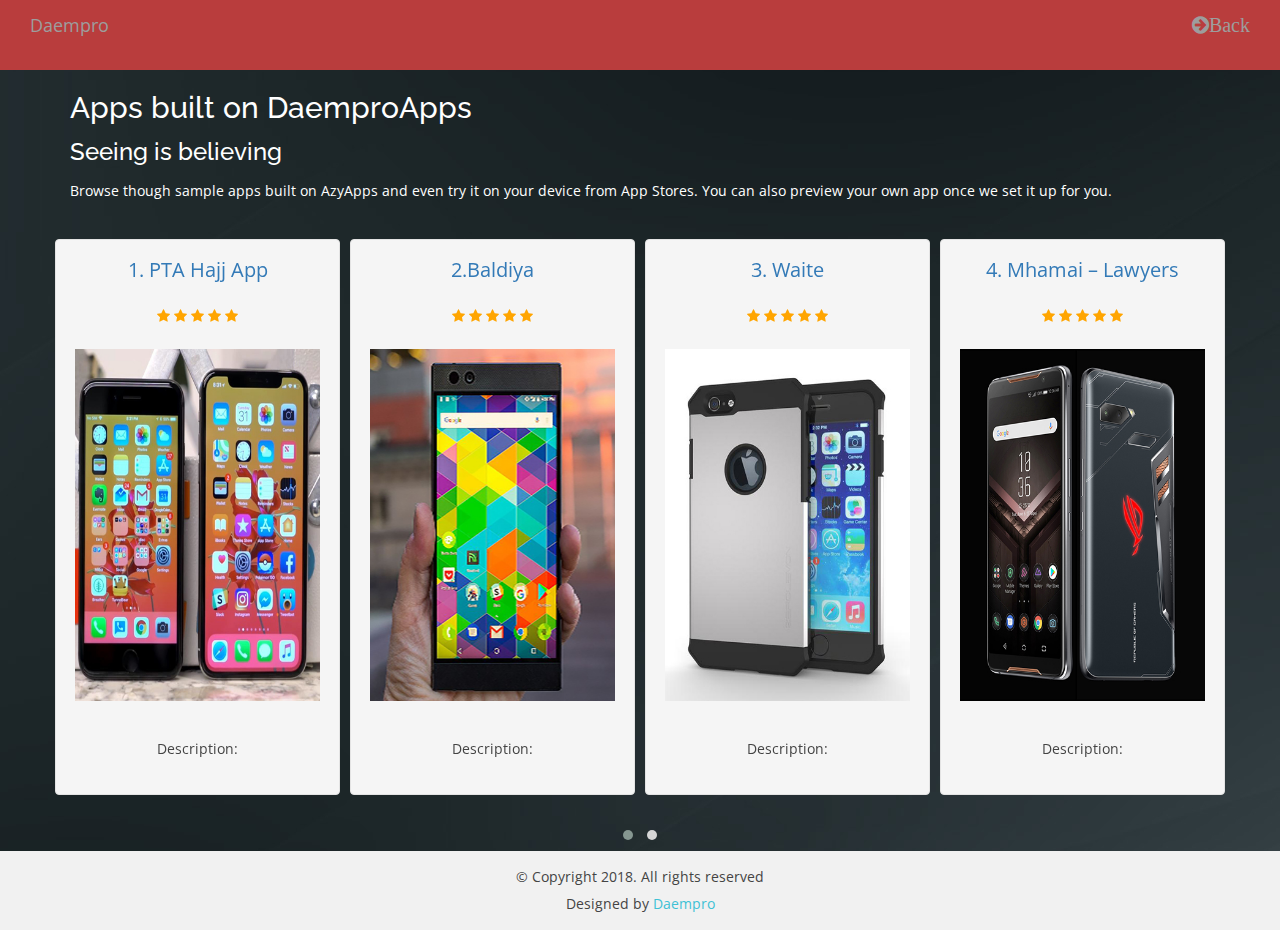
==== commit f61b8146: "c5" ====
--- a/app.html
+++ b/app.html
@@ -2,7 +2,7 @@
 <html lang="en">
 <head>
   <meta charset="utf-8">
-  <title>Welcome to Ansara</title>
+  <title>Welcome to Daempro</title>
   <meta content="width=device-width, initial-scale=1.0" name="viewport">
   <meta content="" name="keywords">
   <meta content="" name="description">
@@ -115,7 +115,7 @@
         <span class="icon-bar"></span>
         <span class="icon-bar"></span>                        
       </button>
-      <a class="navbar-brand" href="#">Ansara</a>
+      <a class="navbar-brand" href="#">Daempro</a>
     </div>
     <div class="collapse navbar-collapse" id="myNavbar">
       
@@ -131,7 +131,7 @@
 		  <div class="container">
 		    <div class="row">
 			<div class="col-sm-12">
-			   <h3 style="color:white">Apps built on AnsaraApps</h3>
+			   <h3 style="color:white">Apps built on DaemproApps</h3>
 			   <h4 style="color:white">Seeing is believing</h4>
 
                <p style="color:white">Browse though sample apps built on AzyApps and even try it on your device from App Stores. You can also preview your own app once we set it up for you.</p><br>
@@ -261,7 +261,7 @@
                 Licensing information: https://bootstrapmade.com/license/
                 Purchase the pro version with working PHP/AJAX contact form: https://bootstrapmade.com/buy/?theme=eBusiness
               -->
-              Designed by <a href="">Ansara</a>
+              Designed by <a href="">Daempro</a>
             </div>
           </div>
         </div>
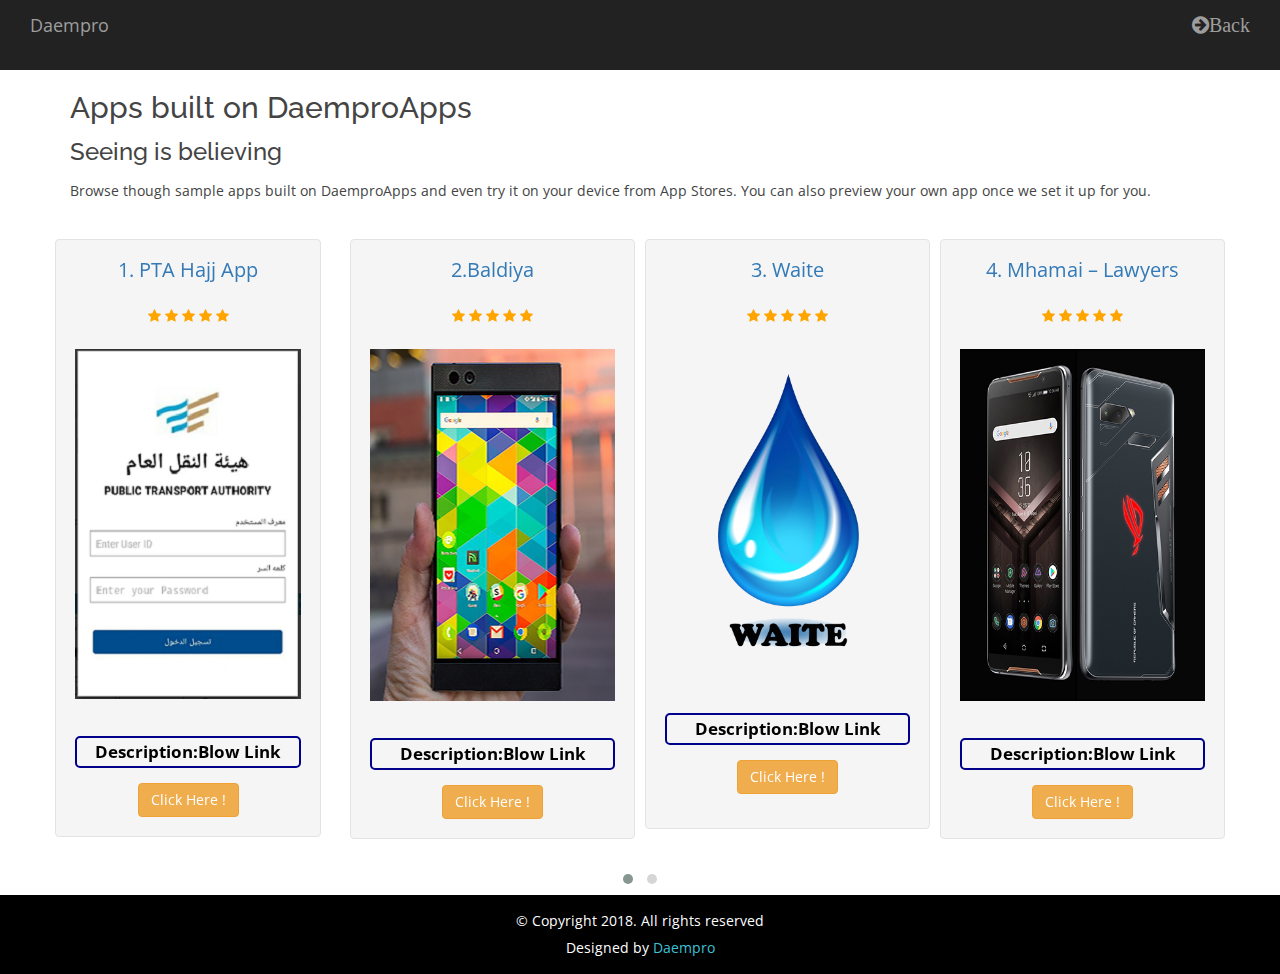
==== commit 3366cee7: "commit" ====
--- a/app.html
+++ b/app.html
@@ -8,8 +8,8 @@
   <meta content="" name="description">
 
   <!-- Favicons -->
-  <link href="img/favicon1.png" rel="icon">
-  <link href="img/a-png-logo.png" rel="a-png-logo">
+  <link href="img/nav.png" rel="icon">
+  <link href="img/nav.png" rel="a-png-logo">
 
   <!-- Google Fonts -->
   <link href="https://fonts.googleapis.com/css?family=Open+Sans:300,400,400i,600,700|Raleway:300,400,400i,500,500i,700,800,900" rel="stylesheet">
@@ -98,16 +98,24 @@
   right: 0;
 }
 .item:hover{
- background-color:#9c0d0d;
+ background-color:#f7cece;
  opacity:0.7;
+}
+#style{
+  color:black;
+  font-size:17px;
+  font-weight:bold;
+  border-radius:5px;
+  border:2px solid darkblue;
+  padding:3px;
 }
 
   </style>
 </head>
 
-<body data-spy="scroll" data-target="#navbar-example" style="background-image:url(img/background.jpg)">
+<body data-spy="scroll" data-target="#navbar-example">
     
-	       <nav class="navbar navbar-inverse" style="border-radius: 0px;background-color:#b93d3d">
+	       <nav class="navbar navbar-inverse" style="border-radius: 0px;">
   <div class="container-fluid">
     <div class="navbar-header" style="padding-left:30px">
       <button type="button" class="navbar-toggle" data-toggle="collapse" data-target="#myNavbar">
@@ -131,12 +139,12 @@
 		  <div class="container">
 		    <div class="row">
 			<div class="col-sm-12">
-			   <h3 style="color:white">Apps built on DaemproApps</h3>
-			   <h4 style="color:white">Seeing is believing</h4>
-
-               <p style="color:white">Browse though sample apps built on AzyApps and even try it on your device from App Stores. You can also preview your own app once we set it up for you.</p><br>
-			   <section id="demos">
-      <div class="row">
+			   <h3 >Apps built on DaemproApps</h3>
+			   <h4 >Seeing is believing</h4>
+
+               <p>Browse though sample apps built on DaemproApps and even try it on your device from App Stores. You can also preview your own app once we set it up for you.</p><br>
+			   
+			   <div class="row">
         <div class="large-12 columns">
           <div class="owl-carousel owl-theme">
             <div class="item well text-center hvr-underline-from-left">
@@ -147,9 +155,11 @@
 			  <span class="fa fa-star" style="color:orange"></span>
 			  <span class="fa fa-star" style="color:orange"></span>
 			  <br><br>
-              <h4><img src="img/ph2.jpg" width="200px" width="200px"></h4>
-			  <br>
-			  <p>Description:</p>
+              <h4><img src="img/ph1.jpg" width="200px" height="150px"></h4>
+			  <br>
+			  <p id="style">Description:Blow Link
+			  </p>
+			  <a class="btn btn-warning" href="">Click Here !</a>
             </div>
             <div class="item well text-center hvr-underline-from-left">
 			  <a href="" style="font-size:20px">2.Baldiya</a><br><br>
@@ -159,9 +169,11 @@
 			  <span class="fa fa-star" style="color:orange"></span>
 			  <span class="fa fa-star" style="color:orange"></span>
 			  <br><br>
-              <h4><img src="img/ph3.jpg" width="200px" width="200px"></h4>
-			  <br>
-			  <p>Description:</p>
+              <h4><img src="img/ph3.jpg" width="200px" height="150px"></h4>
+			  <br>
+			  <p id="style">Description:Blow Link
+			  </p>
+			  <a class="btn btn-warning" href="">Click Here !</a>
             </div>
 			<div class="item well text-center hvr-underline-from-left">
 			  <a href="" style="font-size:20px">3. Waite</a><br><br>
@@ -171,9 +183,12 @@
 			  <span class="fa fa-star" style="color:orange"></span>
 			  <span class="fa fa-star" style="color:orange"></span>
 			  <br><br>
-              <h4><img src="img/ph4.jpg" width="200px" width="200px"></h4>
-			  <br>
-			  <p>Description:</p>
+              <h4><img src="img/waite logo.png" width="200px" height="150px"></h4>
+			  <br>
+			  <p id="style">Description:Blow Link
+			  </p>
+			  <a class="btn btn-warning" href="https://play.google.com/store/apps/details?id=com.waite">Click Here !</a>
+			  </p>
             </div>
 			<div class="item well text-center hvr-underline-from-left">
 			  <a href="" style="font-size:20px">4. Mhamai – Lawyers</a><br><br>
@@ -183,9 +198,11 @@
 			  <span class="fa fa-star" style="color:orange"></span>
 			  <span class="fa fa-star" style="color:orange"></span>
 			  <br><br>
-              <h4><img src="img/ph5.jpg" width="200px" width="200px"></h4>
-			  <br>
-			  <p>Description:</p>
+              <h4><img src="img/ph5.jpg" width="200px" height="150px"></h4>
+			  <br>
+			  <p id="style">Description:Blow Link
+			  </p>
+			  <a class="btn btn-warning" href="">Click Here !</a>
             </div>
 			<div class="item well text-center hvr-underline-from-left">
 			  <a href="" style="font-size:20px">5. Pet App</a><br><br>
@@ -195,9 +212,11 @@
 			  <span class="fa fa-star" style="color:orange"></span>
 			  <span class="fa fa-star" style="color:orange"></span>
 			  <br><br>
-              <h4><img src="img/ph2.jpg" width="200px" width="200px"></h4>
-			  <br>
-			  <p>Description:</p>
+              <h4><img src="img/ph2.jpg" width="200px" height="150px"></h4>
+			  <br>
+			  <p id="style">Description:Blow Link
+			  </p>
+			  <a class="btn btn-warning" href="">Click Here !</a>
             </div>
 			<div class="item well text-center hvr-underline-from-left">
 			  <a href="" style="font-size:20px">6. Foodie</a><br><br>
@@ -207,9 +226,11 @@
 			  <span class="fa fa-star" style="color:orange"></span>
 			  <span class="fa fa-star" style="color:orange"></span>
 			  <br><br>
-              <h4><img src="img/ph2.jpg" width="200px" width="200px"></h4>
-			  <br>
-			  <p>Description:</p>
+              <h4><img src="img/ph5.jpg" width="200px" height="150px"></h4>
+			  <br>
+			  <p id="style">Description:Blow Link
+			  </p>
+			  <a class="btn btn-warning" href="">Click Here !</a>
             </div>
 			<div class="item well text-center hvr-underline-from-left">
 			  <a href="" style="font-size:20px">7. Herfy Drive thru </a><br><br>
@@ -219,9 +240,11 @@
 			  <span class="fa fa-star" style="color:orange"></span>
 			  <span class="fa fa-star" style="color:orange"></span>
 			  <br><br>
-              <h4><img src="img/ph2.jpg" width="200px" width="200px"></h4>
-			  <br>
-			  <p>Description:</p>
+              <h4><img src="img/ph2.jpg" width="200px" height="150px"></h4>
+			  <br>
+			  <p id="style">Description:Blow Link
+			  </p>
+			  <a class="btn btn-warning" href="">Click Here !</a>
             </div>
 			<div class="item well text-center hvr-underline-from-left">
 			  <a href="" style="font-size:20px">8. Doctor app</a><br><br>
@@ -231,26 +254,29 @@
 			  <span class="fa fa-star" style="color:orange"></span>
 			  <span class="fa fa-star" style="color:orange"></span>
 			  <br><br>
-              <h4><img src="img/ph2.jpg" width="200px" width="200px"></h4>
-			  <br>
-			  <p>Description:</p>
+              <h4><img src="img/ph5.jpg" width="200px" height="150px"></h4>
+			  <br>
+			  <p id="style">Description:Blow Link
+			  </p>
+			  <a class="btn btn-warning" href="">Click Here !</a>
             </div>
 			
 			
           </div>
 			</div>
 			</div>
+         
 
 	   </div>
 	</div>
 	</div>
   
-    <div class="footer-area-bottom">
+    <div class="footer-area-bottom" style="background-color:black;color:white">
       <div class="container">
         <div class="row">
           <div class="col-md-12 col-sm-12 col-xs-12">
             <div class="copyright text-center">
-              <p>
+              <p style="color:white">
                 © Copyright 2018. All rights reserved
               </p>
             </div>
--- a/css/nivo-slider-theme.css
+++ b/css/nivo-slider-theme.css
@@ -24,7 +24,7 @@
   content: "";
   height: 100%;
   left: 0;
-  opacity: 0.2;
+  opacity: 0.4;
   position: absolute;
   top: 0;
   width: 100%;
